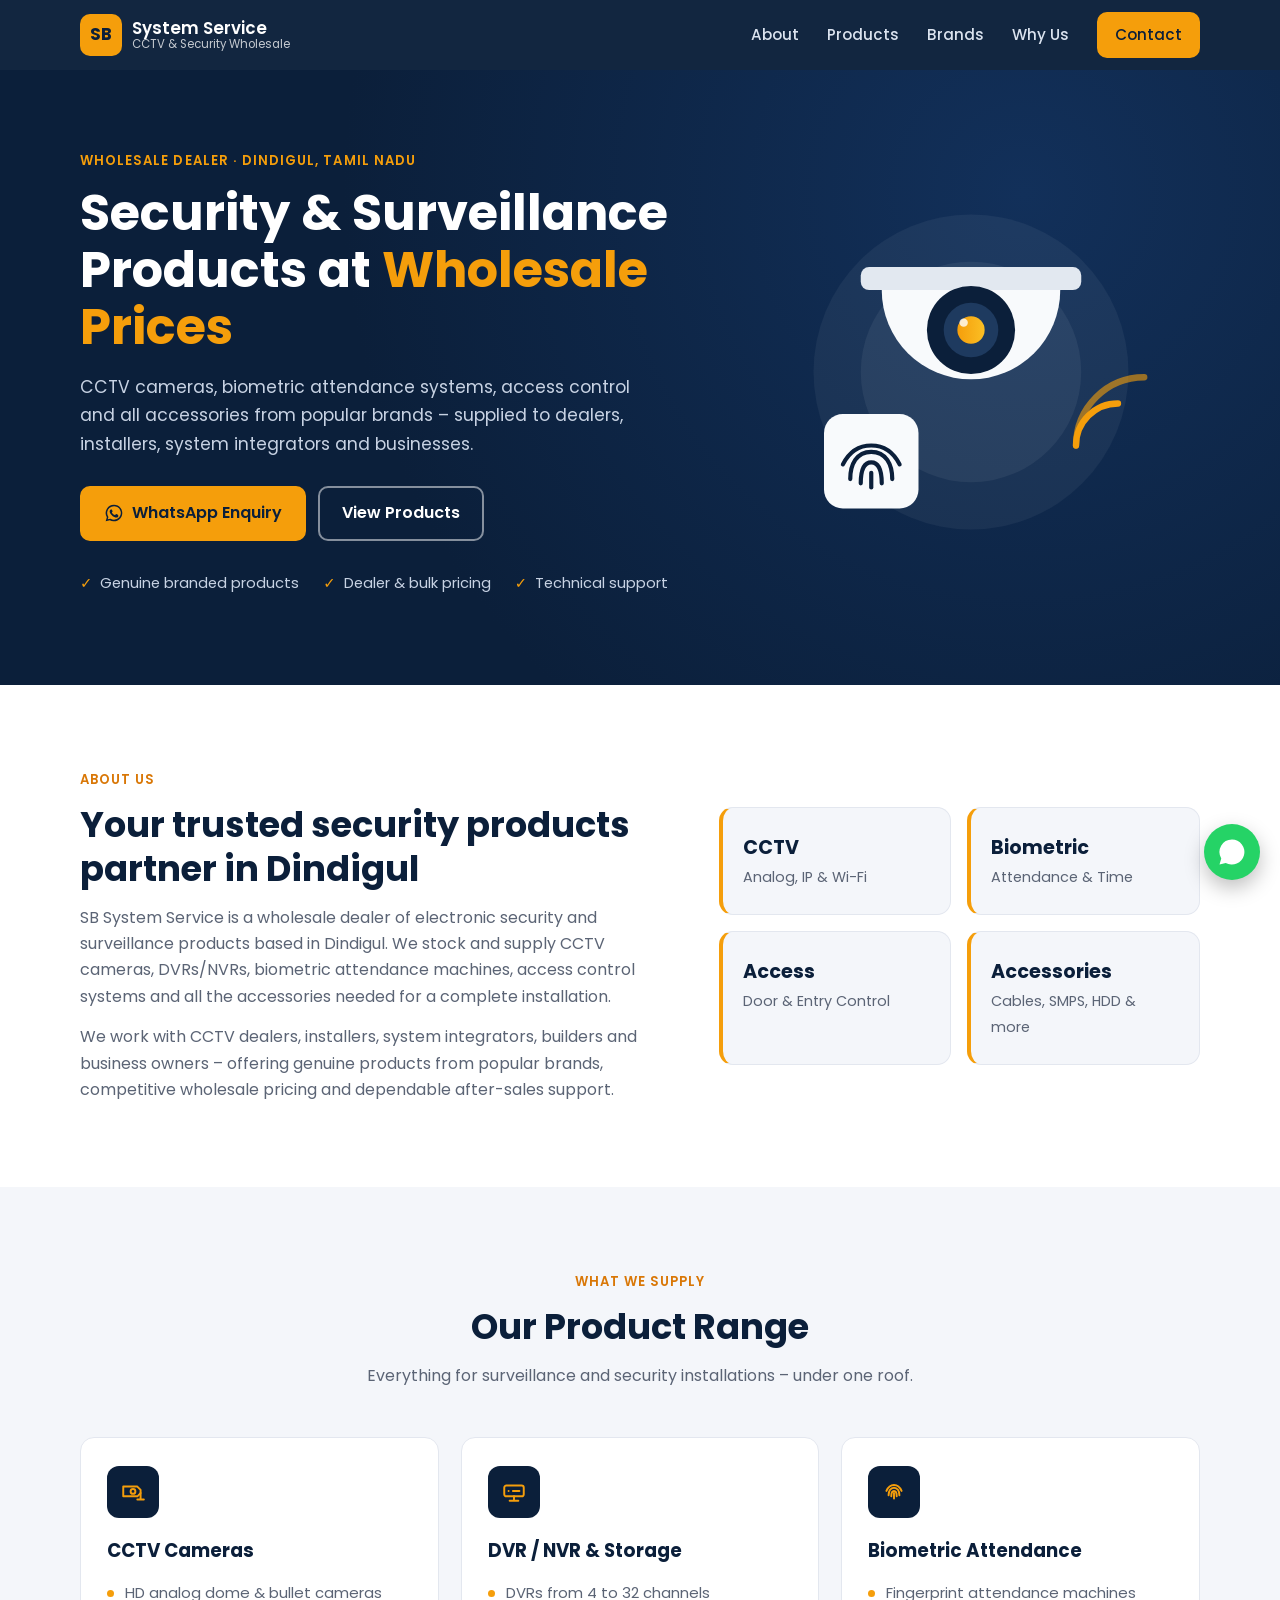
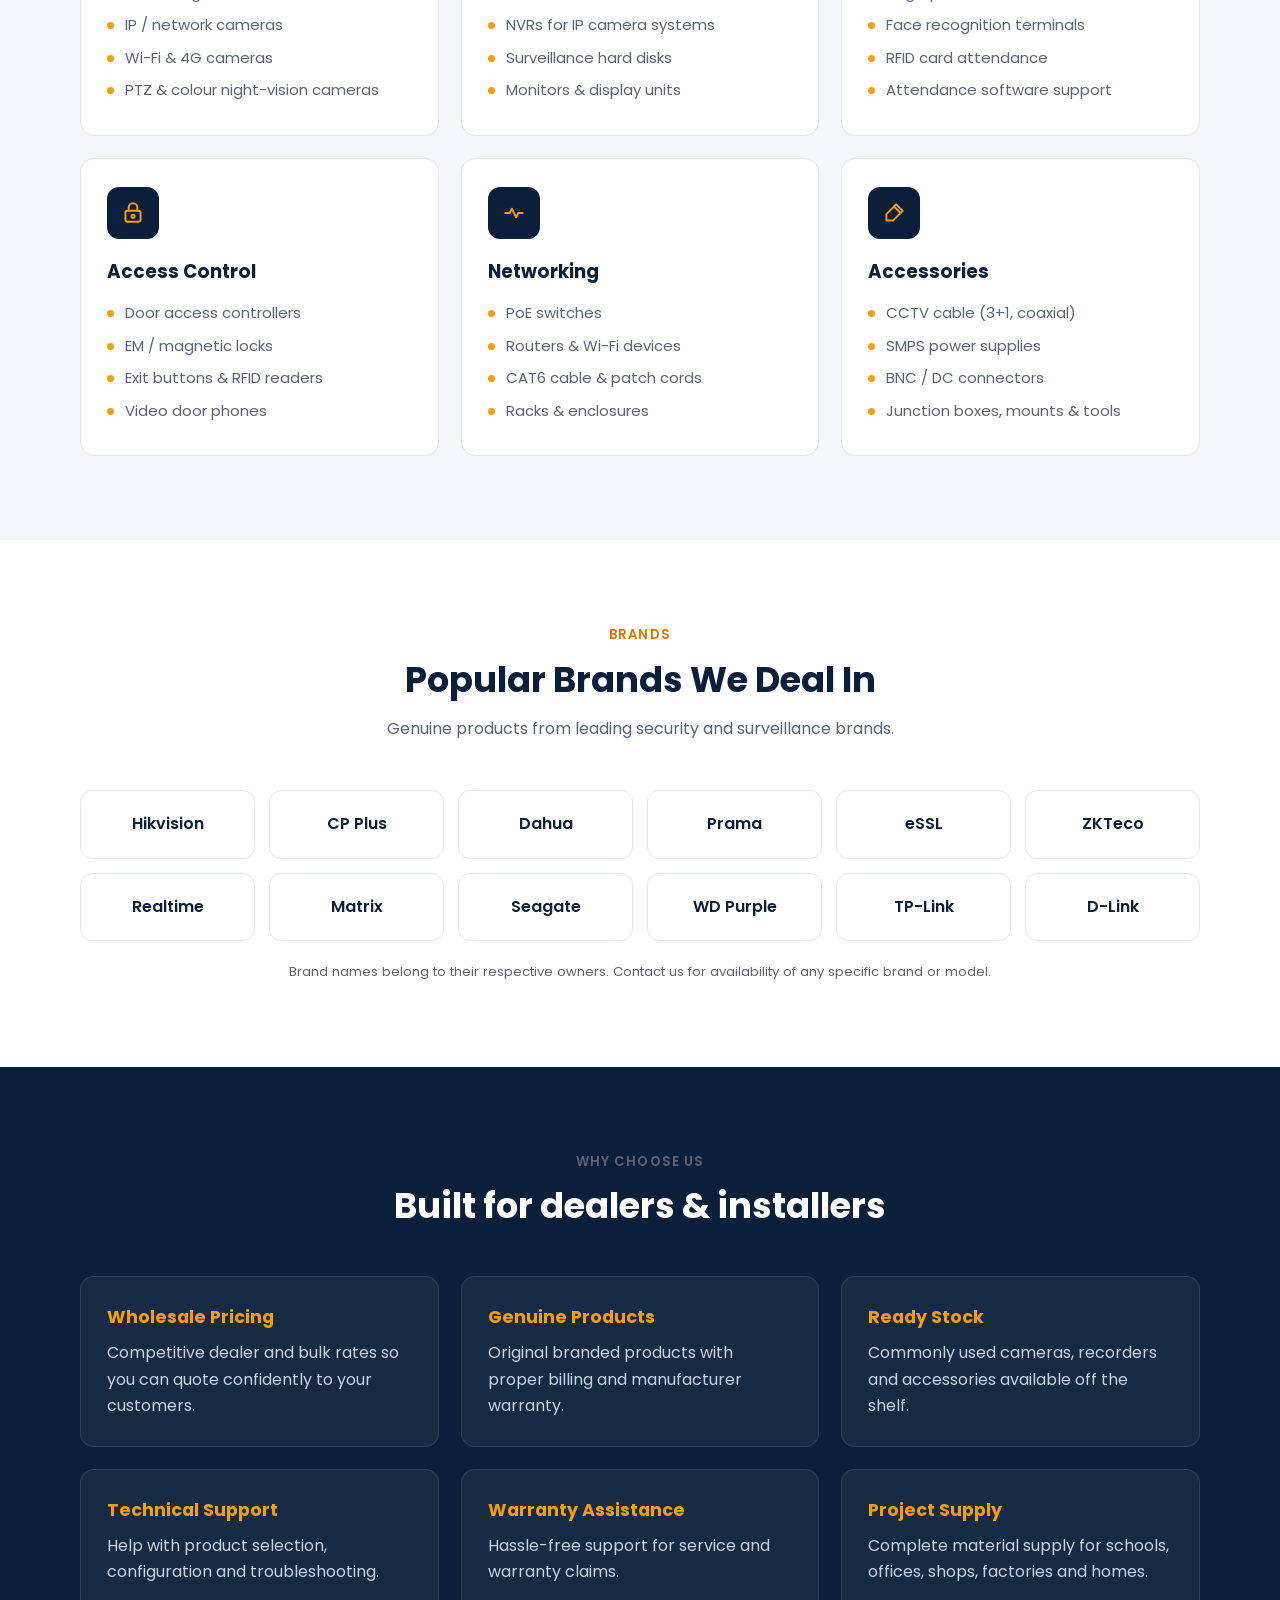
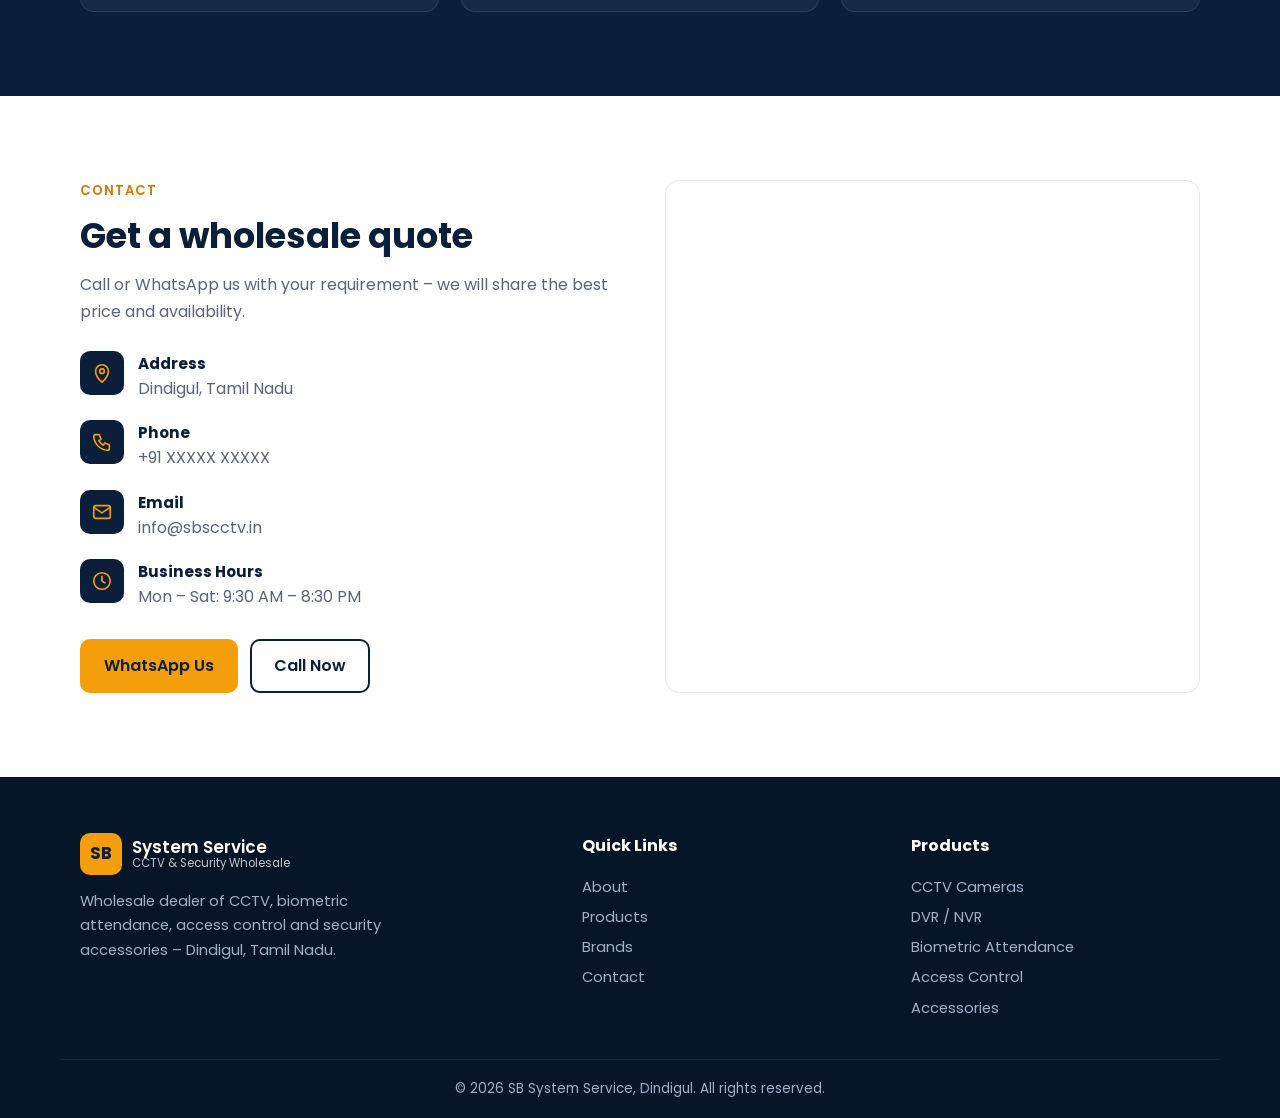
==== index.html @ 149aef4f "source repo import" ====
<!DOCTYPE html>
<html lang="en">
<head>
  <meta charset="UTF-8">
  <meta name="viewport" content="width=device-width, initial-scale=1.0">
  <title>SB System Service | CCTV, Biometric &amp; Access Control Wholesale Dealer in Dindigul</title>
  <meta name="description" content="SB System Service, Dindigul – wholesale dealer of popular brand CCTV cameras, biometric attendance systems, access control and security accessories for dealers, installers and businesses across Tamil Nadu.">
  <meta name="keywords" content="CCTV wholesale Dindigul, CCTV dealer Dindigul, biometric attendance Dindigul, access control Dindigul, CCTV accessories wholesale Tamil Nadu, SB System Service">
  <link rel="canonical" href="https://sbscctv.in/">
  <link rel="icon" href="assets/favicon.svg" type="image/svg+xml">
  <meta name="theme-color" content="#0b1f3a">

  <meta property="og:type" content="website">
  <meta property="og:title" content="SB System Service – CCTV &amp; Security Wholesale, Dindigul">
  <meta property="og:description" content="Wholesale CCTV, biometric attendance, access control and accessories from popular brands.">
  <meta property="og:url" content="https://sbscctv.in/">

  <link rel="preconnect" href="https://fonts.googleapis.com">
  <link rel="preconnect" href="https://fonts.gstatic.com" crossorigin>
  <link href="https://fonts.googleapis.com/css2?family=Poppins:wght@400;500;600;700&display=swap" rel="stylesheet">
  <link rel="stylesheet" href="assets/style.css">

  <script type="application/ld+json">
  {
    "@context": "https://schema.org",
    "@type": "Store",
    "name": "SB System Service",
    "url": "https://sbscctv.in/",
    "description": "Wholesale dealer of CCTV cameras, biometric attendance systems, access control and security accessories.",
    "address": {
      "@type": "PostalAddress",
      "addressLocality": "Dindigul",
      "addressRegion": "Tamil Nadu",
      "addressCountry": "IN"
    }
  }
  </script>
</head>
<body>

  <!-- ===== Header ===== -->
  <header class="header" id="top">
    <div class="container nav">
      <a href="#top" class="logo" aria-label="SB System Service home">
        <span class="logo-mark">SB</span>
        <span class="logo-text">System Service<small>CCTV &amp; Security Wholesale</small></span>
      </a>
      <button class="nav-toggle" aria-label="Open menu" aria-expanded="false">
        <span></span><span></span><span></span>
      </button>
      <nav class="nav-links">
        <a href="#about">About</a>
        <a href="#products">Products</a>
        <a href="#brands">Brands</a>
        <a href="#why">Why Us</a>
        <a href="#contact" class="btn btn-sm">Contact</a>
      </nav>
    </div>
  </header>

  <!-- ===== Hero ===== -->
  <section class="hero">
    <div class="container hero-grid">
      <div>
        <p class="eyebrow">Wholesale Dealer · Dindigul, Tamil Nadu</p>
        <h1>Security &amp; Surveillance Products at <span>Wholesale Prices</span></h1>
        <p class="lead">CCTV cameras, biometric attendance systems, access control and all accessories from popular brands – supplied to dealers, installers, system integrators and businesses.</p>
        <div class="hero-actions">
          <a href="#" class="btn js-whatsapp" target="_blank" rel="noopener">
            <svg viewBox="0 0 24 24" aria-hidden="true"><path d="M12 2a10 10 0 0 0-8.6 15.1L2 22l5-1.3A10 10 0 1 0 12 2zm0 18.2c-1.5 0-3-.4-4.2-1.2l-.3-.2-3 .8.8-2.9-.2-.3A8.2 8.2 0 1 1 12 20.2zm4.5-6.1c-.2-.1-1.5-.7-1.7-.8-.2-.1-.4-.1-.6.1l-.8 1c-.1.2-.3.2-.5.1a6.7 6.7 0 0 1-3.3-2.9c-.3-.4.3-.4.7-1.3.1-.2 0-.3 0-.4l-.8-1.8c-.2-.5-.4-.4-.6-.4h-.5a1 1 0 0 0-.7.3 3 3 0 0 0-.9 2.2c0 1.3.9 2.5 1.1 2.7.1.2 1.8 2.8 4.4 3.9 1.6.7 2.3.8 3.1.6.5-.1 1.5-.6 1.7-1.2.2-.6.2-1.1.2-1.2-.1-.1-.3-.2-.5-.3z"/></svg>
            WhatsApp Enquiry
          </a>
          <a href="#products" class="btn btn-outline">View Products</a>
        </div>
        <ul class="hero-points">
          <li>Genuine branded products</li>
          <li>Dealer &amp; bulk pricing</li>
          <li>Technical support</li>
        </ul>
      </div>
      <div class="hero-art" aria-hidden="true">
        <svg viewBox="0 0 400 320">
          <defs>
            <linearGradient id="g1" x1="0" x2="1"><stop offset="0" stop-color="#f59e0b"/><stop offset="1" stop-color="#fbbf24"/></linearGradient>
          </defs>
          <circle cx="200" cy="160" r="150" fill="rgba(255,255,255,0.05)"/>
          <circle cx="200" cy="160" r="105" fill="rgba(255,255,255,0.06)"/>
          <!-- dome camera -->
          <rect x="95" y="60" width="210" height="22" rx="8" fill="#e2e8f0"/>
          <path d="M115 82h170a85 85 0 0 1-170 0z" fill="#f8fafc"/>
          <circle cx="200" cy="120" r="42" fill="#0b1f3a"/>
          <circle cx="200" cy="120" r="26" fill="#1e3a5f"/>
          <circle cx="200" cy="120" r="13" fill="url(#g1)"/>
          <circle cx="193" cy="113" r="4" fill="#fff" opacity=".8"/>
          <!-- signal arcs -->
          <path d="M300 230a40 40 0 0 1 40-40" stroke="#f59e0b" stroke-width="6" fill="none" stroke-linecap="round"/>
          <path d="M300 230a65 65 0 0 1 65-65" stroke="#f59e0b" stroke-width="6" fill="none" stroke-linecap="round" opacity=".6"/>
          <!-- fingerprint badge -->
          <rect x="60" y="200" width="90" height="90" rx="18" fill="#f8fafc"/>
          <g stroke="#0b1f3a" stroke-width="4" fill="none" stroke-linecap="round">
            <path d="M85 262c0-14 6-26 20-26s20 12 20 26"/>
            <path d="M95 266c0-12 3-20 10-20s10 8 10 20"/>
            <path d="M105 256v14"/>
            <path d="M78 248c6-12 15-18 27-18s21 6 27 18"/>
          </g>
        </svg>
      </div>
    </div>
  </section>

  <!-- ===== About ===== -->
  <section class="section" id="about">
    <div class="container about-grid">
      <div>
        <p class="eyebrow dark">About Us</p>
        <h2>Your trusted security products partner in Dindigul</h2>
        <p>SB System Service is a wholesale dealer of electronic security and surveillance products based in Dindigul. We stock and supply CCTV cameras, DVRs/NVRs, biometric attendance machines, access control systems and all the accessories needed for a complete installation.</p>
        <p>We work with CCTV dealers, installers, system integrators, builders and business owners – offering genuine products from popular brands, competitive wholesale pricing and dependable after-sales support.</p>
      </div>
      <div class="stats">
        <div class="stat"><strong>CCTV</strong><span>Analog, IP &amp; Wi-Fi</span></div>
        <div class="stat"><strong>Biometric</strong><span>Attendance &amp; Time</span></div>
        <div class="stat"><strong>Access</strong><span>Door &amp; Entry Control</span></div>
        <div class="stat"><strong>Accessories</strong><span>Cables, SMPS, HDD &amp; more</span></div>
      </div>
    </div>
  </section>

  <!-- ===== Products ===== -->
  <section class="section alt" id="products">
    <div class="container">
      <div class="section-head">
        <p class="eyebrow dark">What We Supply</p>
        <h2>Our Product Range</h2>
        <p>Everything for surveillance and security installations – under one roof.</p>
      </div>
      <div class="cards">
        <article class="card">
          <div class="icon"><svg viewBox="0 0 24 24"><path d="M3 7h13l3 3v3l-3 3H3z"/><circle cx="12" cy="11.5" r="2.2"/><path d="M19 13v6M16 19h6"/></svg></div>
          <h3>CCTV Cameras</h3>
          <ul>
            <li>HD analog dome &amp; bullet cameras</li>
            <li>IP / network cameras</li>
            <li>Wi-Fi &amp; 4G cameras</li>
            <li>PTZ &amp; colour night-vision cameras</li>
          </ul>
        </article>
        <article class="card">
          <div class="icon"><svg viewBox="0 0 24 24"><rect x="3" y="6" width="18" height="10" rx="2"/><path d="M7 11h.01M11 11h6M8 20h8M12 16v4"/></svg></div>
          <h3>DVR / NVR &amp; Storage</h3>
          <ul>
            <li>DVRs from 4 to 32 channels</li>
            <li>NVRs for IP camera systems</li>
            <li>Surveillance hard disks</li>
            <li>Monitors &amp; display units</li>
          </ul>
        </article>
        <article class="card">
          <div class="icon"><svg viewBox="0 0 24 24"><path d="M7 15c0-4 2-7 5-7s5 3 5 7"/><path d="M9.5 16c0-3 1-5 2.5-5s2.5 2 2.5 5"/><path d="M12 13v5"/><path d="M5 11c1.5-3.5 4-5.5 7-5.5s5.5 2 7 5.5"/></svg></div>
          <h3>Biometric Attendance</h3>
          <ul>
            <li>Fingerprint attendance machines</li>
            <li>Face recognition terminals</li>
            <li>RFID card attendance</li>
            <li>Attendance software support</li>
          </ul>
        </article>
        <article class="card">
          <div class="icon"><svg viewBox="0 0 24 24"><rect x="5" y="10" width="14" height="10" rx="2"/><path d="M8 10V7a4 4 0 0 1 8 0v3"/><circle cx="12" cy="15" r="1.5"/></svg></div>
          <h3>Access Control</h3>
          <ul>
            <li>Door access controllers</li>
            <li>EM / magnetic locks</li>
            <li>Exit buttons &amp; RFID readers</li>
            <li>Video door phones</li>
          </ul>
        </article>
        <article class="card">
          <div class="icon"><svg viewBox="0 0 24 24"><path d="M4 12h4l2-4 4 8 2-4h4"/></svg></div>
          <h3>Networking</h3>
          <ul>
            <li>PoE switches</li>
            <li>Routers &amp; Wi-Fi devices</li>
            <li>CAT6 cable &amp; patch cords</li>
            <li>Racks &amp; enclosures</li>
          </ul>
        </article>
        <article class="card">
          <div class="icon"><svg viewBox="0 0 24 24"><path d="M14 4l6 6-9 9H5v-6z"/><path d="M12 6l6 6"/></svg></div>
          <h3>Accessories</h3>
          <ul>
            <li>CCTV cable (3+1, coaxial)</li>
            <li>SMPS power supplies</li>
            <li>BNC / DC connectors</li>
            <li>Junction boxes, mounts &amp; tools</li>
          </ul>
        </article>
      </div>
    </div>
  </section>

  <!-- ===== Brands ===== -->
  <section class="section" id="brands">
    <div class="container">
      <div class="section-head">
        <p class="eyebrow dark">Brands</p>
        <h2>Popular Brands We Deal In</h2>
        <p>Genuine products from leading security and surveillance brands.</p>
      </div>
      <!-- TODO: confirm the exact brand list with SB System Service -->
      <ul class="brands">
        <li>Hikvision</li>
        <li>CP Plus</li>
        <li>Dahua</li>
        <li>Prama</li>
        <li>eSSL</li>
        <li>ZKTeco</li>
        <li>Realtime</li>
        <li>Matrix</li>
        <li>Seagate</li>
        <li>WD Purple</li>
        <li>TP-Link</li>
        <li>D-Link</li>
      </ul>
      <p class="note">Brand names belong to their respective owners. Contact us for availability of any specific brand or model.</p>
    </div>
  </section>

  <!-- ===== Why Us ===== -->
  <section class="section dark" id="why">
    <div class="container">
      <div class="section-head">
        <p class="eyebrow">Why Choose Us</p>
        <h2>Built for dealers &amp; installers</h2>
      </div>
      <div class="features">
        <div class="feature"><h3>Wholesale Pricing</h3><p>Competitive dealer and bulk rates so you can quote confidently to your customers.</p></div>
        <div class="feature"><h3>Genuine Products</h3><p>Original branded products with proper billing and manufacturer warranty.</p></div>
        <div class="feature"><h3>Ready Stock</h3><p>Commonly used cameras, recorders and accessories available off the shelf.</p></div>
        <div class="feature"><h3>Technical Support</h3><p>Help with product selection, configuration and troubleshooting.</p></div>
        <div class="feature"><h3>Warranty Assistance</h3><p>Hassle-free support for service and warranty claims.</p></div>
        <div class="feature"><h3>Project Supply</h3><p>Complete material supply for schools, offices, shops, factories and homes.</p></div>
      </div>
    </div>
  </section>

  <!-- ===== Contact ===== -->
  <section class="section" id="contact">
    <div class="container contact-grid">
      <div>
        <p class="eyebrow dark">Contact</p>
        <h2>Get a wholesale quote</h2>
        <p>Call or WhatsApp us with your requirement – we will share the best price and availability.</p>
        <ul class="contact-list">
          <li>
            <span class="ci"><svg viewBox="0 0 24 24"><path d="M12 22s7-6.2 7-12a7 7 0 0 0-14 0c0 5.8 7 12 7 12z"/><circle cx="12" cy="10" r="2.5"/></svg></span>
            <div><strong>Address</strong><span class="js-address">Dindigul, Tamil Nadu</span></div>
          </li>
          <li>
            <span class="ci"><svg viewBox="0 0 24 24"><path d="M5 4h4l2 5-2.5 1.5a11 11 0 0 0 5 5L15 13l5 2v4a2 2 0 0 1-2 2A16 16 0 0 1 3 6a2 2 0 0 1 2-2"/></svg></span>
            <div><strong>Phone</strong><a href="#" class="js-phone">+91 XXXXX XXXXX</a></div>
          </li>
          <li>
            <span class="ci"><svg viewBox="0 0 24 24"><rect x="3" y="5" width="18" height="14" rx="2"/><path d="M3 7l9 6 9-6"/></svg></span>
            <div><strong>Email</strong><a href="#" class="js-email">info@sbscctv.in</a></div>
          </li>
          <li>
            <span class="ci"><svg viewBox="0 0 24 24"><circle cx="12" cy="12" r="9"/><path d="M12 7v5l3 2"/></svg></span>
            <div><strong>Business Hours</strong><span>Mon – Sat: 9:30 AM – 8:30 PM</span></div>
          </li>
        </ul>
        <div class="hero-actions">
          <a href="#" class="btn js-whatsapp" target="_blank" rel="noopener">WhatsApp Us</a>
          <a href="#" class="btn btn-outline-dark js-phone-btn">Call Now</a>
        </div>
      </div>
      <div class="map">
        <iframe title="SB System Service location" loading="lazy" referrerpolicy="no-referrer-when-downgrade"
          src="https://www.google.com/maps?q=Dindigul,Tamil+Nadu&output=embed"></iframe>
      </div>
    </div>
  </section>

  <!-- ===== Footer ===== -->
  <footer class="footer">
    <div class="container footer-grid">
      <div>
        <a href="#top" class="logo">
          <span class="logo-mark">SB</span>
          <span class="logo-text">System Service<small>CCTV &amp; Security Wholesale</small></span>
        </a>
        <p>Wholesale dealer of CCTV, biometric attendance, access control and security accessories – Dindigul, Tamil Nadu.</p>
      </div>
      <div>
        <h4>Quick Links</h4>
        <a href="#about">About</a>
        <a href="#products">Products</a>
        <a href="#brands">Brands</a>
        <a href="#contact">Contact</a>
      </div>
      <div>
        <h4>Products</h4>
        <span>CCTV Cameras</span>
        <span>DVR / NVR</span>
        <span>Biometric Attendance</span>
        <span>Access Control</span>
        <span>Accessories</span>
      </div>
    </div>
    <div class="container copyright">© <span id="year"></span> SB System Service, Dindigul. All rights reserved.</div>
  </footer>

  <a href="#" class="wa-float js-whatsapp" target="_blank" rel="noopener" aria-label="Chat on WhatsApp">
    <svg viewBox="0 0 24 24" aria-hidden="true"><path d="M12 2a10 10 0 0 0-8.6 15.1L2 22l5-1.3A10 10 0 1 0 12 2zm4.5 12.1c-.2-.1-1.5-.7-1.7-.8-.2-.1-.4-.1-.6.1l-.8 1c-.1.2-.3.2-.5.1a6.7 6.7 0 0 1-3.3-2.9c-.3-.4.3-.4.7-1.3.1-.2 0-.3 0-.4l-.8-1.8c-.2-.5-.4-.4-.6-.4h-.5a1 1 0 0 0-.7.3 3 3 0 0 0-.9 2.2c0 1.3.9 2.5 1.1 2.7.1.2 1.8 2.8 4.4 3.9 1.6.7 2.3.8 3.1.6.5-.1 1.5-.6 1.7-1.2.2-.6.2-1.1.2-1.2-.1-.1-.3-.2-.5-.3z"/></svg>
  </a>

  <script src="assets/main.js"></script>
</body>
</html>
---- assets/style.css ----
:root {
  --navy: #0b1f3a;
  --navy-2: #12305a;
  --accent: #f59e0b;
  --accent-dark: #d97706;
  --text: #1f2937;
  --muted: #5b6475;
  --bg-alt: #f4f6fa;
  --border: #e3e7ef;
  --radius: 14px;
}

* { box-sizing: border-box; margin: 0; padding: 0; }
html { scroll-behavior: smooth; }
body {
  font-family: "Poppins", system-ui, -apple-system, "Segoe UI", sans-serif;
  color: var(--text);
  background: #fff;
  line-height: 1.65;
}
a { color: inherit; text-decoration: none; }
img, svg { display: block; }

.container { width: 100%; max-width: 1160px; margin: 0 auto; padding: 0 20px; }

/* Buttons */
.btn {
  display: inline-flex; align-items: center; gap: 8px;
  background: var(--accent); color: var(--navy);
  font-weight: 600; padding: 12px 22px; border-radius: 10px;
  border: 2px solid var(--accent); transition: .2s;
}
.btn svg { width: 20px; height: 20px; fill: currentColor; }
.btn:hover { background: var(--accent-dark); border-color: var(--accent-dark); }
.btn-sm { padding: 8px 16px; }
.btn-outline { background: transparent; color: #fff; border-color: rgba(255,255,255,.5); }
.btn-outline:hover { background: rgba(255,255,255,.1); border-color: #fff; }
.btn-outline-dark { background: transparent; color: var(--navy); border-color: var(--navy); }
.btn-outline-dark:hover { background: var(--navy); color: #fff; border-color: var(--navy); }

/* Header */
.header {
  position: sticky; top: 0; z-index: 50;
  background: rgba(11,31,58,.97); backdrop-filter: blur(6px);
}
.nav { display: flex; align-items: center; justify-content: space-between; height: 70px; }
.logo { display: flex; align-items: center; gap: 10px; color: #fff; }
.logo-mark {
  background: var(--accent); color: var(--navy); font-weight: 700;
  width: 42px; height: 42px; border-radius: 10px;
  display: grid; place-items: center; font-size: 1.05rem;
}
.logo-text { font-weight: 600; line-height: 1.15; font-size: 1.05rem; }
.logo-text small { display: block; font-weight: 400; font-size: .72rem; opacity: .75; }
.nav-links { display: flex; align-items: center; gap: 28px; }
.nav-links a { color: #dbe3ef; font-weight: 500; font-size: .95rem; }
.nav-links a:hover { color: #fff; }
.nav-links a.btn { color: var(--navy); }
.nav-toggle { display: none; background: none; border: 0; cursor: pointer; padding: 8px; }
.nav-toggle span { display: block; width: 24px; height: 2px; background: #fff; margin: 5px 0; }

/* Hero */
.hero {
  background: radial-gradient(circle at 80% 20%, var(--navy-2), var(--navy) 60%);
  color: #fff; padding: 80px 0 90px;
}
.hero-grid { display: grid; grid-template-columns: 1.15fr .85fr; gap: 40px; align-items: center; }
.eyebrow {
  color: var(--accent); font-weight: 600; font-size: .82rem;
  letter-spacing: .08em; text-transform: uppercase; margin-bottom: 12px;
}
.eyebrow.dark { color: var(--accent-dark); }
.hero h1 { font-size: clamp(2rem, 4.2vw, 3.1rem); line-height: 1.15; margin-bottom: 18px; }
.hero h1 span { color: var(--accent); }
.lead { color: #c7d2e3; font-size: 1.08rem; max-width: 560px; margin-bottom: 28px; }
.hero-actions { display: flex; flex-wrap: wrap; gap: 12px; }
.hero-points { list-style: none; display: flex; flex-wrap: wrap; gap: 10px 24px; margin-top: 30px; color: #c7d2e3; font-size: .92rem; }
.hero-points li::before { content: "✓"; color: var(--accent); font-weight: 700; margin-right: 8px; }
.hero-art svg { width: 100%; max-width: 420px; margin: 0 auto; }

/* Sections */
.section { padding: 84px 0; }
.section.alt { background: var(--bg-alt); }
.section.dark { background: var(--navy); color: #fff; }
.section h2 { font-size: clamp(1.6rem, 3vw, 2.2rem); line-height: 1.25; margin-bottom: 14px; color: var(--navy); }
.section.dark h2 { color: #fff; }
.section p { color: var(--muted); }
.section-head { text-align: center; max-width: 640px; margin: 0 auto 48px; }

/* About */
.about-grid { display: grid; grid-template-columns: 1.1fr .9fr; gap: 50px; align-items: center; }
.about-grid p + p { margin-top: 14px; }
.stats { display: grid; grid-template-columns: 1fr 1fr; gap: 16px; }
.stat {
  background: var(--bg-alt); border: 1px solid var(--border); border-radius: var(--radius);
  padding: 24px 20px; border-left: 4px solid var(--accent);
}
.stat strong { display: block; font-size: 1.2rem; color: var(--navy); }
.stat span { color: var(--muted); font-size: .9rem; }

/* Product cards */
.cards { display: grid; grid-template-columns: repeat(3, 1fr); gap: 22px; }
.card {
  background: #fff; border: 1px solid var(--border); border-radius: var(--radius);
  padding: 28px 26px; transition: .25s;
}
.card:hover { transform: translateY(-4px); box-shadow: 0 14px 30px rgba(11,31,58,.09); }
.icon {
  width: 52px; height: 52px; border-radius: 12px; background: var(--navy);
  display: grid; place-items: center; margin-bottom: 18px;
}
.icon svg, .ci svg {
  width: 26px; height: 26px; fill: none; stroke: var(--accent);
  stroke-width: 1.8; stroke-linecap: round; stroke-linejoin: round;
}
.card h3 { color: var(--navy); font-size: 1.15rem; margin-bottom: 10px; }
.card ul { list-style: none; color: var(--muted); font-size: .93rem; }
.card li { padding: 4px 0 4px 18px; position: relative; }
.card li::before { content: ""; position: absolute; left: 0; top: 13px; width: 7px; height: 7px; border-radius: 50%; background: var(--accent); }

/* Brands */
.brands { list-style: none; display: grid; grid-template-columns: repeat(6, 1fr); gap: 14px; }
.brands li {
  border: 1px solid var(--border); border-radius: 12px; background: #fff;
  text-align: center; padding: 20px 10px; font-weight: 600; color: var(--navy);
  transition: .2s;
}
.brands li:hover { border-color: var(--accent); box-shadow: 0 6px 16px rgba(245,158,11,.15); }
.note { text-align: center; font-size: .82rem; margin-top: 20px; }

/* Features */
.features { display: grid; grid-template-columns: repeat(3, 1fr); gap: 22px; }
.feature {
  background: rgba(255,255,255,.05); border: 1px solid rgba(255,255,255,.1);
  border-radius: var(--radius); padding: 26px;
}
.feature h3 { color: var(--accent); font-size: 1.1rem; margin-bottom: 8px; }
.section.dark .feature p { color: #c7d2e3; }

/* Contact */
.contact-grid { display: grid; grid-template-columns: 1fr 1fr; gap: 50px; align-items: stretch; }
.contact-list { list-style: none; margin: 26px 0 28px; display: grid; gap: 18px; }
.contact-list li { display: flex; gap: 14px; align-items: flex-start; }
.ci { width: 44px; height: 44px; flex: none; border-radius: 10px; background: var(--navy); display: grid; place-items: center; }
.ci svg { width: 22px; height: 22px; }
.contact-list strong { display: block; color: var(--navy); font-size: .95rem; }
.contact-list span, .contact-list a { color: var(--muted); }
.contact-list a:hover { color: var(--accent-dark); }
.map { border-radius: var(--radius); overflow: hidden; border: 1px solid var(--border); min-height: 360px; }
.map iframe { width: 100%; height: 100%; min-height: 360px; border: 0; }

/* Footer */
.footer { background: #071528; color: #9fb0c8; padding: 56px 0 0; font-size: .92rem; }
.footer-grid { display: grid; grid-template-columns: 1.6fr 1fr 1fr; gap: 40px; padding-bottom: 36px; }
.footer p { margin-top: 14px; max-width: 360px; }
.footer h4 { color: #fff; margin-bottom: 12px; font-size: 1rem; }
.footer-grid > div:not(:first-child) a, .footer-grid > div:not(:first-child) span { display: block; padding: 3px 0; }
.footer a:hover { color: var(--accent); }
.copyright { border-top: 1px solid rgba(255,255,255,.08); padding: 18px 20px; font-size: .84rem; text-align: center; }

/* Floating WhatsApp */
.wa-float {
  position: fixed; right: 20px; bottom: 20px; z-index: 60;
  width: 56px; height: 56px; border-radius: 50%; background: #25d366;
  display: grid; place-items: center; box-shadow: 0 8px 20px rgba(0,0,0,.25);
}
.wa-float svg { width: 30px; height: 30px; fill: #fff; }

/* Responsive */
@media (max-width: 960px) {
  .cards, .features { grid-template-columns: repeat(2, 1fr); }
  .brands { grid-template-columns: repeat(4, 1fr); }
  .hero-grid, .about-grid, .contact-grid { grid-template-columns: 1fr; }
  .hero-art { display: none; }
}
@media (max-width: 760px) {
  .nav-toggle { display: block; }
  .nav-links {
    display: none; position: absolute; top: 70px; left: 0; right: 0;
    flex-direction: column; align-items: stretch; gap: 0;
    background: var(--navy); padding: 10px 20px 20px;
  }
  .nav-links.open { display: flex; }
  .nav-links a { padding: 12px 0; border-bottom: 1px solid rgba(255,255,255,.08); }
  .nav-links a.btn { margin-top: 12px; justify-content: center; border-bottom: 0; }
  .section { padding: 64px 0; }
  .hero { padding: 56px 0 64px; }
  .footer-grid { grid-template-columns: 1fr 1fr; }
  .footer-grid > div:first-child { grid-column: 1 / -1; }
}
@media (max-width: 540px) {
  .cards, .features, .stats { grid-template-columns: 1fr; }
  .brands { grid-template-columns: repeat(2, 1fr); }
}
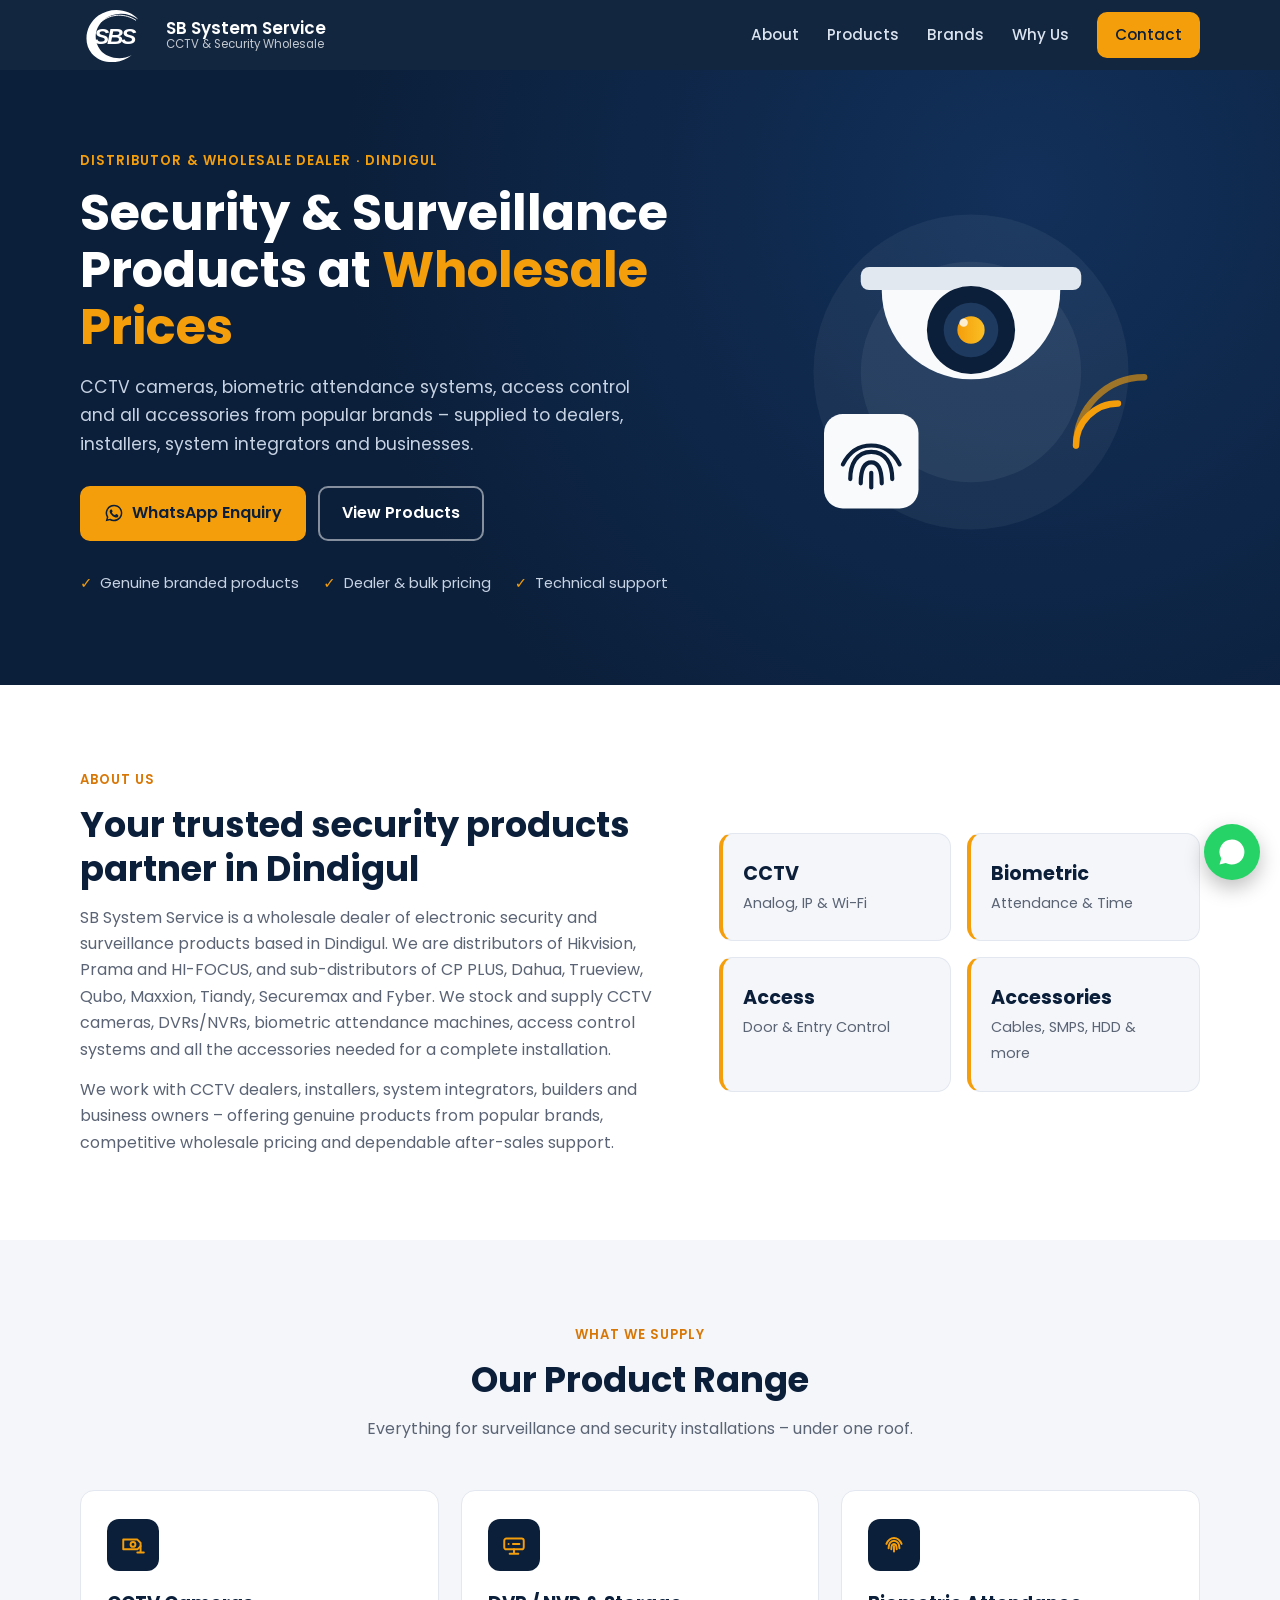
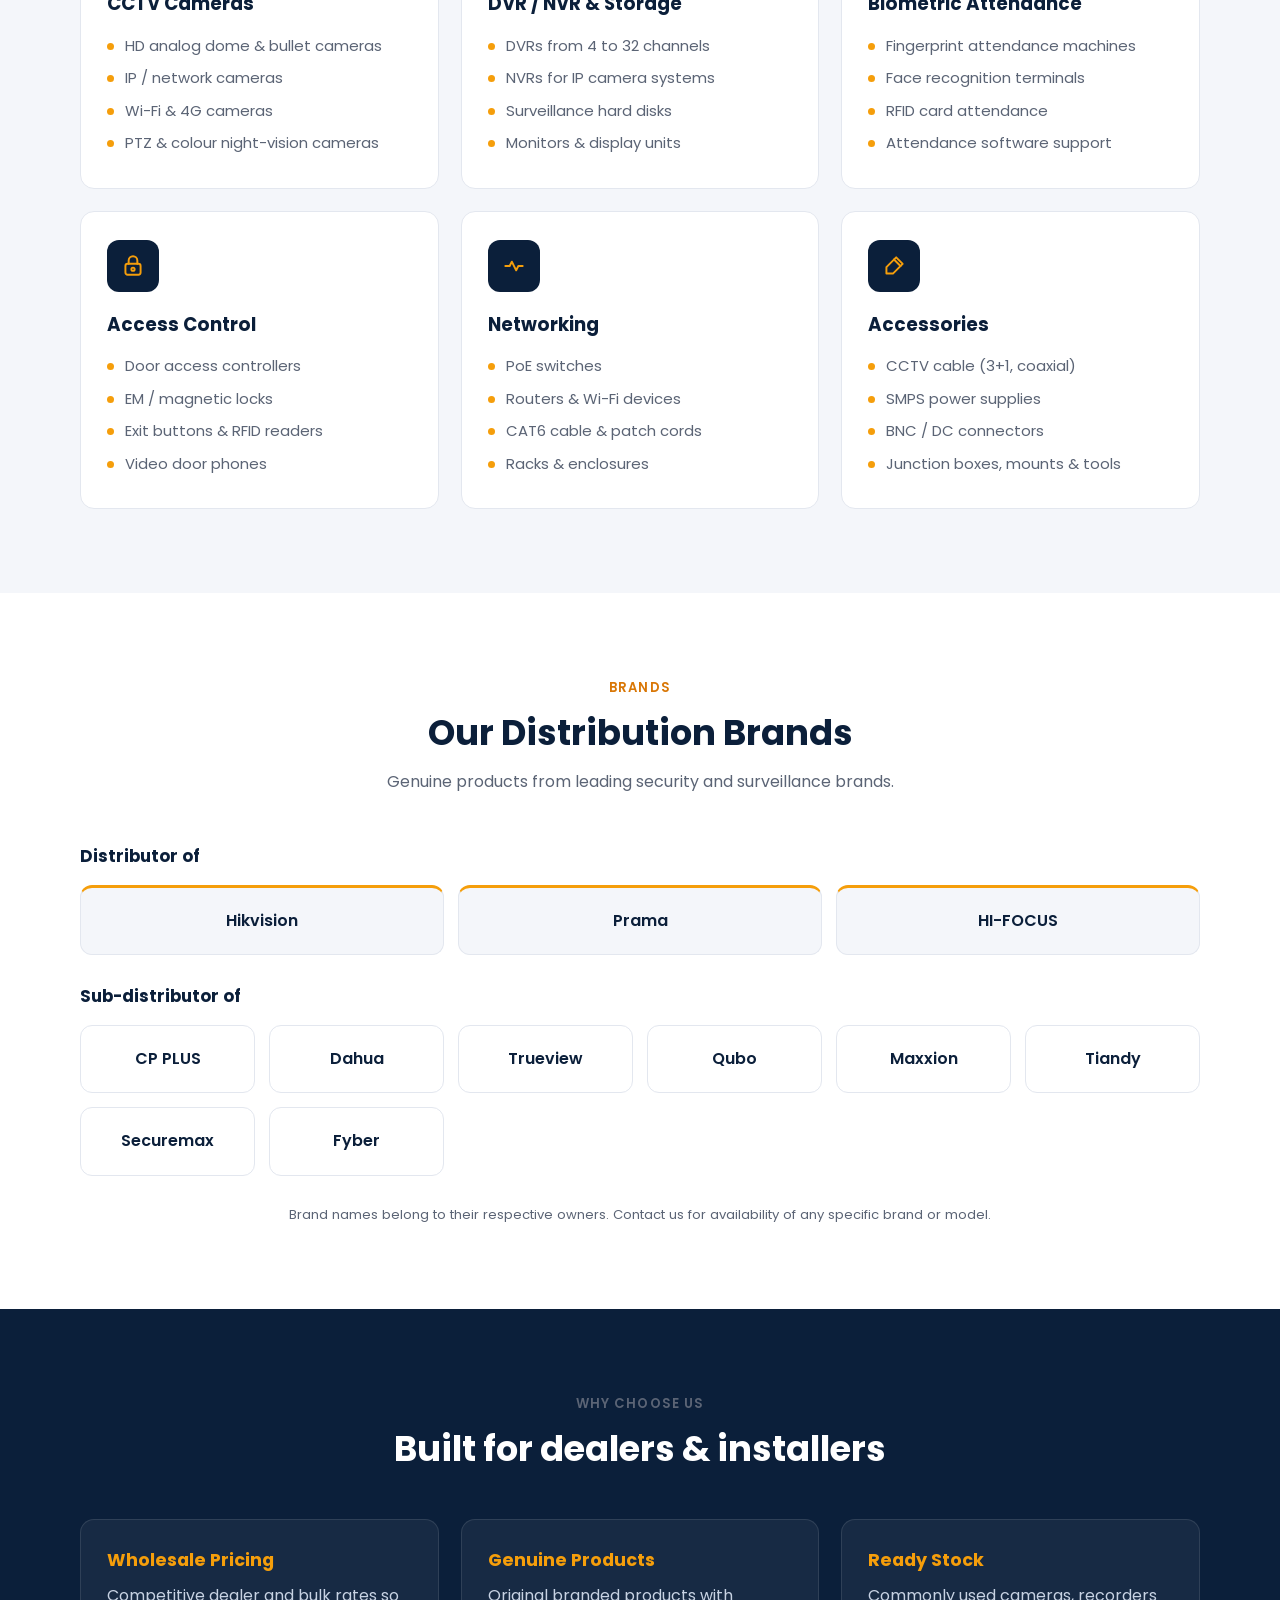
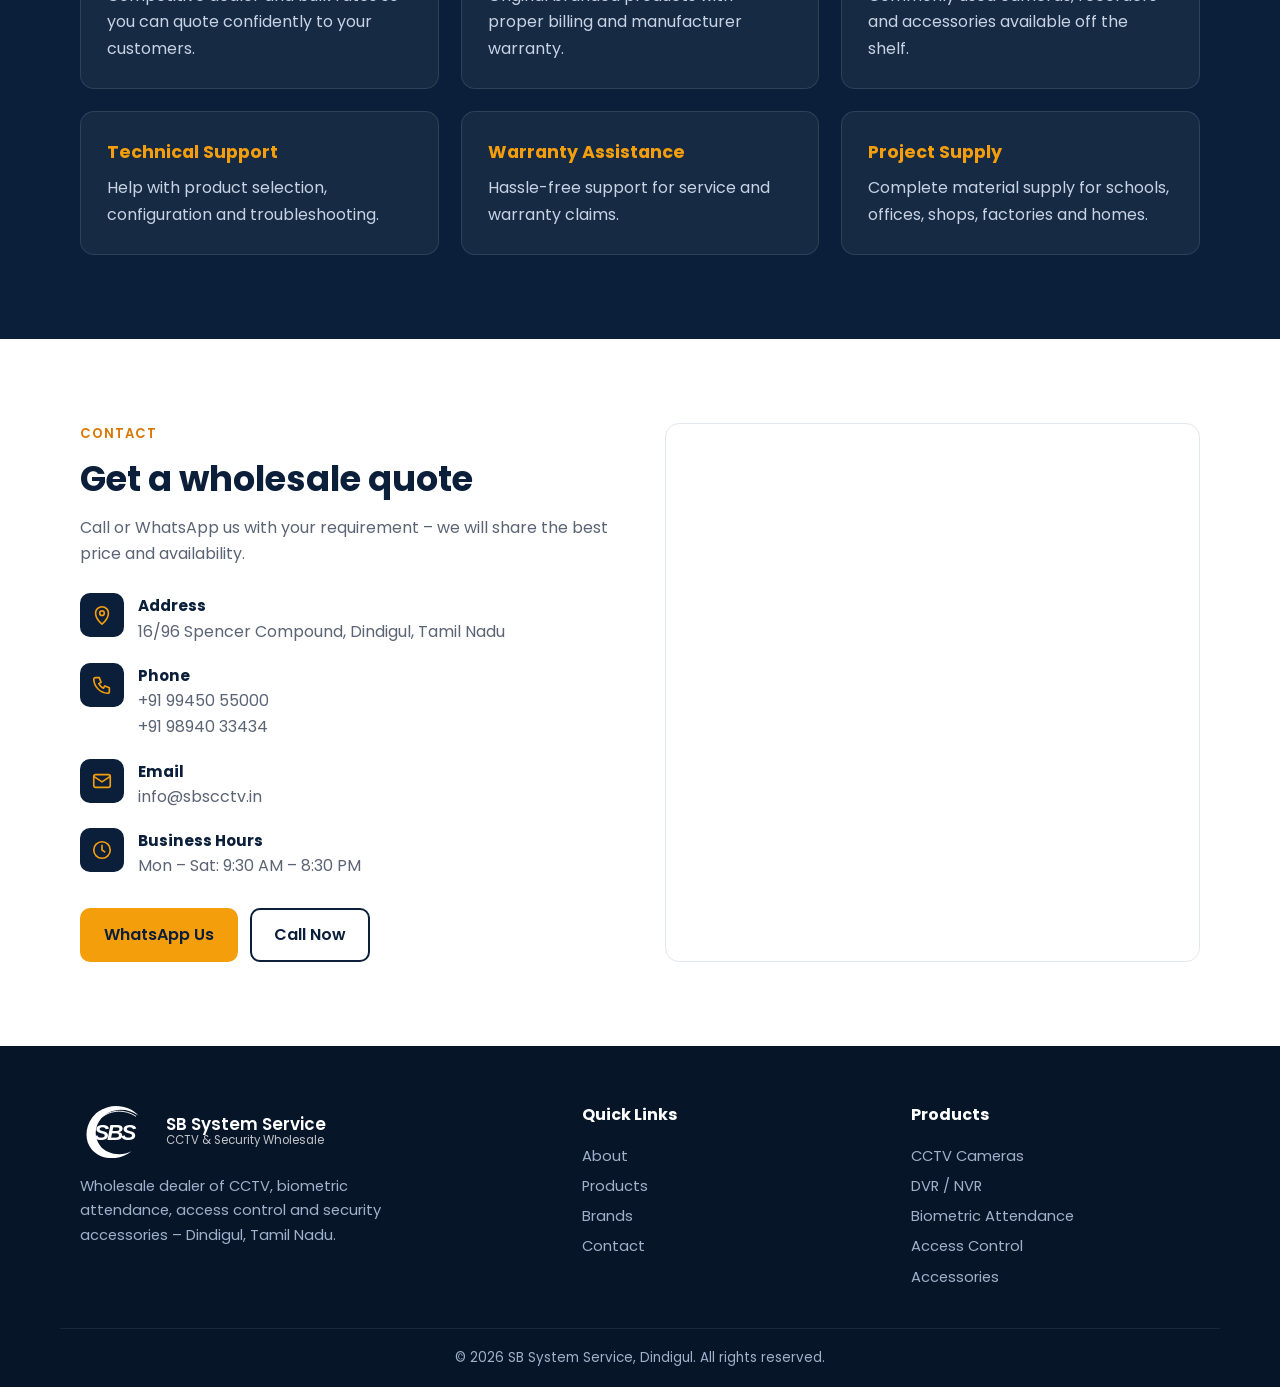
==== commit ed878192: "Update SB System contact details, distribution brands and SBS identity" ====
--- a/index.html
+++ b/index.html
@@ -26,9 +26,12 @@
     "@type": "Store",
     "name": "SB System Service",
     "url": "https://sbscctv.in/",
+    "logo": "https://sbscctv.in/assets/sbs-logo.svg",
+    "telephone": ["+919945055000", "+919894033434"],
     "description": "Wholesale dealer of CCTV cameras, biometric attendance systems, access control and security accessories.",
     "address": {
       "@type": "PostalAddress",
+      "streetAddress": "16/96 Spencer Compound",
       "addressLocality": "Dindigul",
       "addressRegion": "Tamil Nadu",
       "addressCountry": "IN"
@@ -42,8 +45,8 @@
   <header class="header" id="top">
     <div class="container nav">
       <a href="#top" class="logo" aria-label="SB System Service home">
-        <span class="logo-mark">SB</span>
-        <span class="logo-text">System Service<small>CCTV &amp; Security Wholesale</small></span>
+        <img class="brand-logo" src="assets/sbs-logo.svg" alt="SBS logo" width="76" height="58">
+        <span class="logo-text">SB System Service<small>CCTV &amp; Security Wholesale</small></span>
       </a>
       <button class="nav-toggle" aria-label="Open menu" aria-expanded="false">
         <span></span><span></span><span></span>
@@ -62,11 +65,11 @@
   <section class="hero">
     <div class="container hero-grid">
       <div>
-        <p class="eyebrow">Wholesale Dealer · Dindigul, Tamil Nadu</p>
+        <p class="eyebrow">Distributor &amp; Wholesale Dealer · Dindigul</p>
         <h1>Security &amp; Surveillance Products at <span>Wholesale Prices</span></h1>
         <p class="lead">CCTV cameras, biometric attendance systems, access control and all accessories from popular brands – supplied to dealers, installers, system integrators and businesses.</p>
         <div class="hero-actions">
-          <a href="#" class="btn js-whatsapp" target="_blank" rel="noopener">
+          <a href="https://wa.me/919945055000" class="btn js-whatsapp" target="_blank" rel="noopener">
             <svg viewBox="0 0 24 24" aria-hidden="true"><path d="M12 2a10 10 0 0 0-8.6 15.1L2 22l5-1.3A10 10 0 1 0 12 2zm0 18.2c-1.5 0-3-.4-4.2-1.2l-.3-.2-3 .8.8-2.9-.2-.3A8.2 8.2 0 1 1 12 20.2zm4.5-6.1c-.2-.1-1.5-.7-1.7-.8-.2-.1-.4-.1-.6.1l-.8 1c-.1.2-.3.2-.5.1a6.7 6.7 0 0 1-3.3-2.9c-.3-.4.3-.4.7-1.3.1-.2 0-.3 0-.4l-.8-1.8c-.2-.5-.4-.4-.6-.4h-.5a1 1 0 0 0-.7.3 3 3 0 0 0-.9 2.2c0 1.3.9 2.5 1.1 2.7.1.2 1.8 2.8 4.4 3.9 1.6.7 2.3.8 3.1.6.5-.1 1.5-.6 1.7-1.2.2-.6.2-1.1.2-1.2-.1-.1-.3-.2-.5-.3z"/></svg>
             WhatsApp Enquiry
           </a>
@@ -114,7 +117,7 @@
       <div>
         <p class="eyebrow dark">About Us</p>
         <h2>Your trusted security products partner in Dindigul</h2>
-        <p>SB System Service is a wholesale dealer of electronic security and surveillance products based in Dindigul. We stock and supply CCTV cameras, DVRs/NVRs, biometric attendance machines, access control systems and all the accessories needed for a complete installation.</p>
+        <p>SB System Service is a wholesale dealer of electronic security and surveillance products based in Dindigul. We are distributors of Hikvision, Prama and HI-FOCUS, and sub-distributors of CP PLUS, Dahua, Trueview, Qubo, Maxxion, Tiandy, Securemax and Fyber. We stock and supply CCTV cameras, DVRs/NVRs, biometric attendance machines, access control systems and all the accessories needed for a complete installation.</p>
         <p>We work with CCTV dealers, installers, system integrators, builders and business owners – offering genuine products from popular brands, competitive wholesale pricing and dependable after-sales support.</p>
       </div>
       <div class="stats">
@@ -204,24 +207,22 @@
     <div class="container">
       <div class="section-head">
         <p class="eyebrow dark">Brands</p>
-        <h2>Popular Brands We Deal In</h2>
+        <h2>Our Distribution Brands</h2>
         <p>Genuine products from leading security and surveillance brands.</p>
       </div>
-      <!-- TODO: confirm the exact brand list with SB System Service -->
-      <ul class="brands">
-        <li>Hikvision</li>
-        <li>CP Plus</li>
-        <li>Dahua</li>
-        <li>Prama</li>
-        <li>eSSL</li>
-        <li>ZKTeco</li>
-        <li>Realtime</li>
-        <li>Matrix</li>
-        <li>Seagate</li>
-        <li>WD Purple</li>
-        <li>TP-Link</li>
-        <li>D-Link</li>
-      </ul>
+      <div class="brand-group">
+        <h3>Distributor of</h3>
+        <ul class="brands distributor-brands">
+          <li>Hikvision</li><li>Prama</li><li>HI-FOCUS</li>
+        </ul>
+      </div>
+      <div class="brand-group">
+        <h3>Sub-distributor of</h3>
+        <ul class="brands">
+          <li>CP PLUS</li><li>Dahua</li><li>Trueview</li><li>Qubo</li>
+          <li>Maxxion</li><li>Tiandy</li><li>Securemax</li><li>Fyber</li>
+        </ul>
+      </div>
       <p class="note">Brand names belong to their respective owners. Contact us for availability of any specific brand or model.</p>
     </div>
   </section>
@@ -254,11 +255,11 @@
         <ul class="contact-list">
           <li>
             <span class="ci"><svg viewBox="0 0 24 24"><path d="M12 22s7-6.2 7-12a7 7 0 0 0-14 0c0 5.8 7 12 7 12z"/><circle cx="12" cy="10" r="2.5"/></svg></span>
-            <div><strong>Address</strong><span class="js-address">Dindigul, Tamil Nadu</span></div>
+            <div><strong>Address</strong><span class="js-address">16/96 Spencer Compound, Dindigul, Tamil Nadu</span></div>
           </li>
           <li>
             <span class="ci"><svg viewBox="0 0 24 24"><path d="M5 4h4l2 5-2.5 1.5a11 11 0 0 0 5 5L15 13l5 2v4a2 2 0 0 1-2 2A16 16 0 0 1 3 6a2 2 0 0 1 2-2"/></svg></span>
-            <div><strong>Phone</strong><a href="#" class="js-phone">+91 XXXXX XXXXX</a></div>
+            <div><strong>Phone</strong><a href="tel:+919945055000" class="js-phone">+91 99450 55000</a><br><a href="tel:+919894033434" class="js-phone-secondary">+91 98940 33434</a></div>
           </li>
           <li>
             <span class="ci"><svg viewBox="0 0 24 24"><rect x="3" y="5" width="18" height="14" rx="2"/><path d="M3 7l9 6 9-6"/></svg></span>
@@ -270,13 +271,13 @@
           </li>
         </ul>
         <div class="hero-actions">
-          <a href="#" class="btn js-whatsapp" target="_blank" rel="noopener">WhatsApp Us</a>
+          <a href="https://wa.me/919945055000" class="btn js-whatsapp" target="_blank" rel="noopener">WhatsApp Us</a>
           <a href="#" class="btn btn-outline-dark js-phone-btn">Call Now</a>
         </div>
       </div>
       <div class="map">
         <iframe title="SB System Service location" loading="lazy" referrerpolicy="no-referrer-when-downgrade"
-          src="https://www.google.com/maps?q=Dindigul,Tamil+Nadu&output=embed"></iframe>
+          src="https://www.google.com/maps?q=16%2F96%20Spencer%20Compound%2C%20Dindigul%2C%20Tamil%20Nadu&output=embed"></iframe>
       </div>
     </div>
   </section>
@@ -286,8 +287,8 @@
     <div class="container footer-grid">
       <div>
         <a href="#top" class="logo">
-          <span class="logo-mark">SB</span>
-          <span class="logo-text">System Service<small>CCTV &amp; Security Wholesale</small></span>
+          <img class="brand-logo" src="assets/sbs-logo.svg" alt="SBS logo" width="76" height="58">
+          <span class="logo-text">SB System Service<small>CCTV &amp; Security Wholesale</small></span>
         </a>
         <p>Wholesale dealer of CCTV, biometric attendance, access control and security accessories – Dindigul, Tamil Nadu.</p>
       </div>
@@ -310,7 +311,7 @@
     <div class="container copyright">© <span id="year"></span> SB System Service, Dindigul. All rights reserved.</div>
   </footer>
 
-  <a href="#" class="wa-float js-whatsapp" target="_blank" rel="noopener" aria-label="Chat on WhatsApp">
+  <a href="https://wa.me/919945055000" class="wa-float js-whatsapp" target="_blank" rel="noopener" aria-label="Chat on WhatsApp">
     <svg viewBox="0 0 24 24" aria-hidden="true"><path d="M12 2a10 10 0 0 0-8.6 15.1L2 22l5-1.3A10 10 0 1 0 12 2zm4.5 12.1c-.2-.1-1.5-.7-1.7-.8-.2-.1-.4-.1-.6.1l-.8 1c-.1.2-.3.2-.5.1a6.7 6.7 0 0 1-3.3-2.9c-.3-.4.3-.4.7-1.3.1-.2 0-.3 0-.4l-.8-1.8c-.2-.5-.4-.4-.6-.4h-.5a1 1 0 0 0-.7.3 3 3 0 0 0-.9 2.2c0 1.3.9 2.5 1.1 2.7.1.2 1.8 2.8 4.4 3.9 1.6.7 2.3.8 3.1.6.5-.1 1.5-.6 1.7-1.2.2-.6.2-1.1.2-1.2-.1-.1-.3-.2-.5-.3z"/></svg>
   </a>
 
--- a/assets/style.css
+++ b/assets/style.css
@@ -192,3 +192,16 @@
   .cards, .features, .stats { grid-template-columns: 1fr; }
   .brands { grid-template-columns: repeat(2, 1fr); }
 }
+
+/* SBS identity and verified distribution details */
+.brand-logo { width: 76px; height: 58px; object-fit: contain; flex: none; }
+.brand-group { margin-bottom: 28px; }
+.brand-group h3 { color: var(--navy); font-size: 1.05rem; margin-bottom: 14px; }
+.distributor-brands { grid-template-columns: repeat(3, 1fr); }
+.distributor-brands li { background: var(--bg-alt); border-top: 3px solid var(--accent); }
+@media (max-width: 540px) {
+  .brand-logo { width: 60px; height: 46px; }
+  .logo-text { font-size: .9rem; }
+  .logo-text small { font-size: .6rem; }
+  .distributor-brands { grid-template-columns: 1fr; }
+}
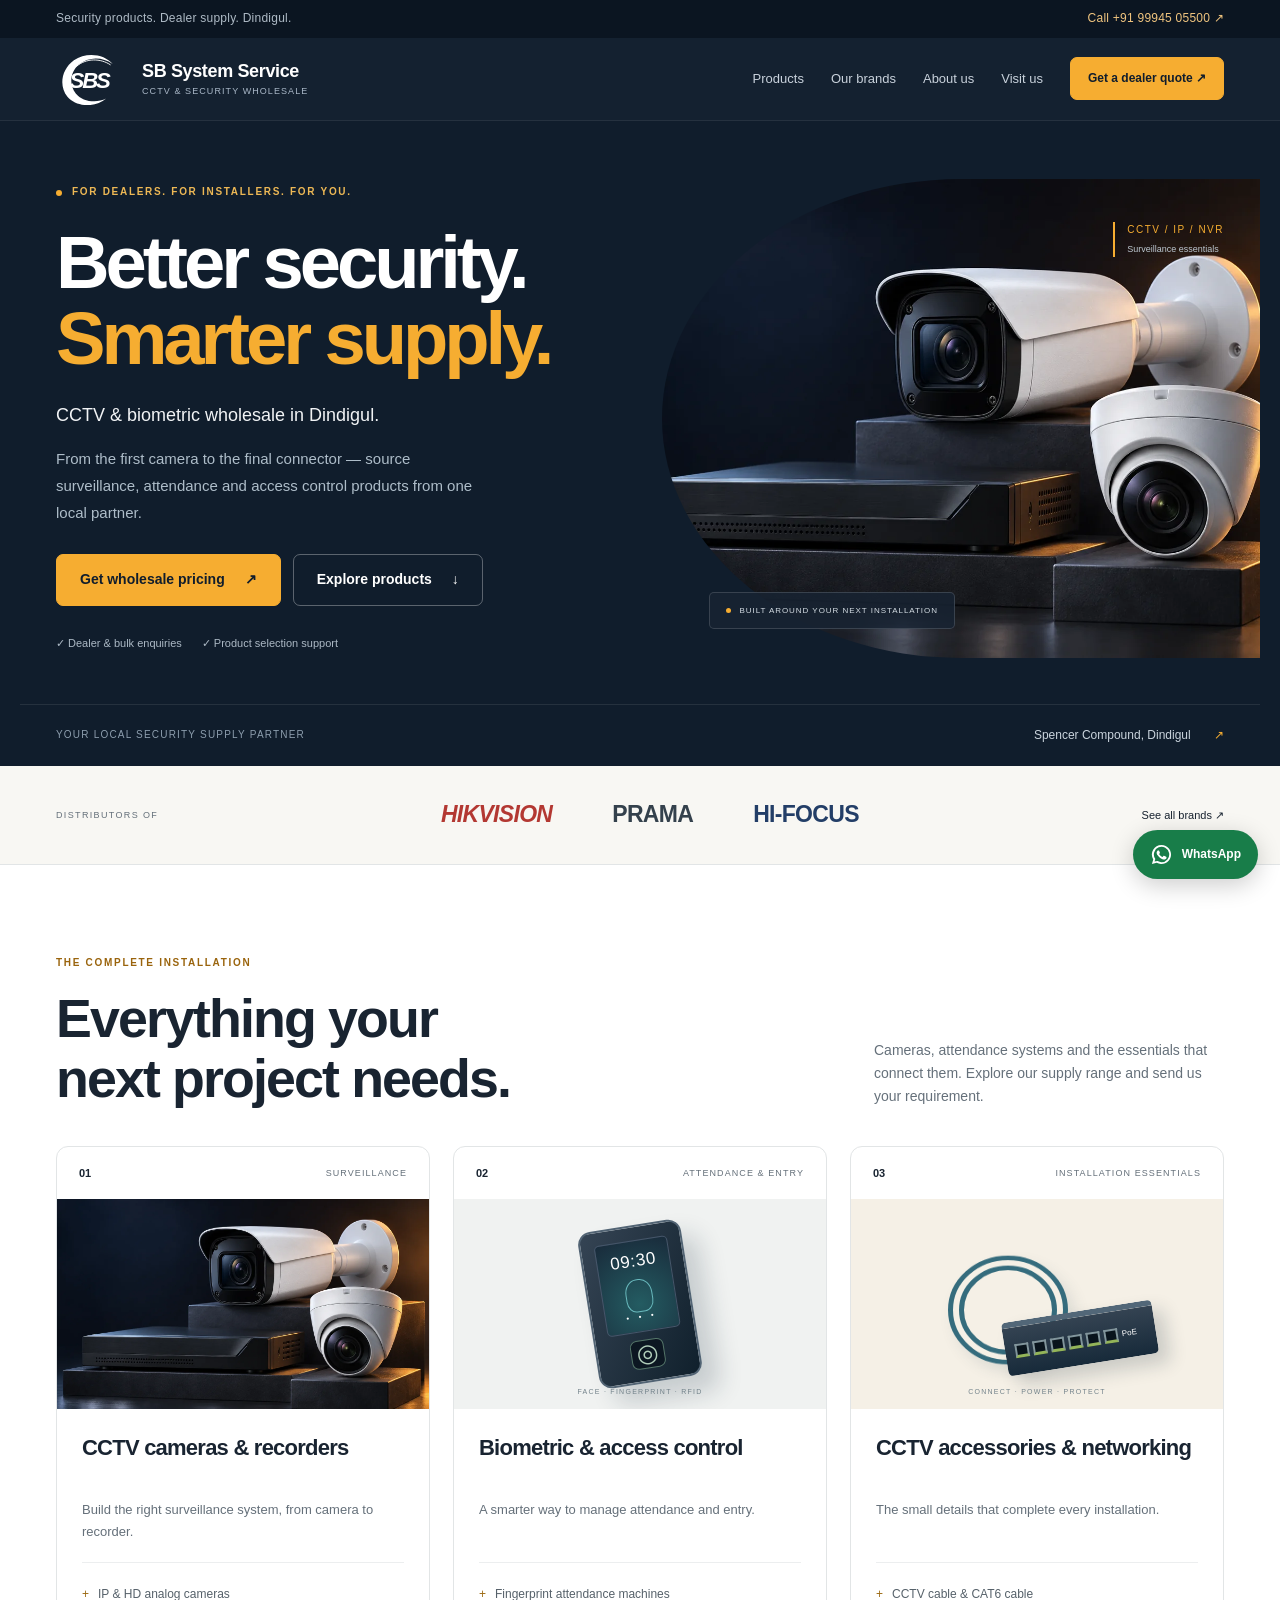
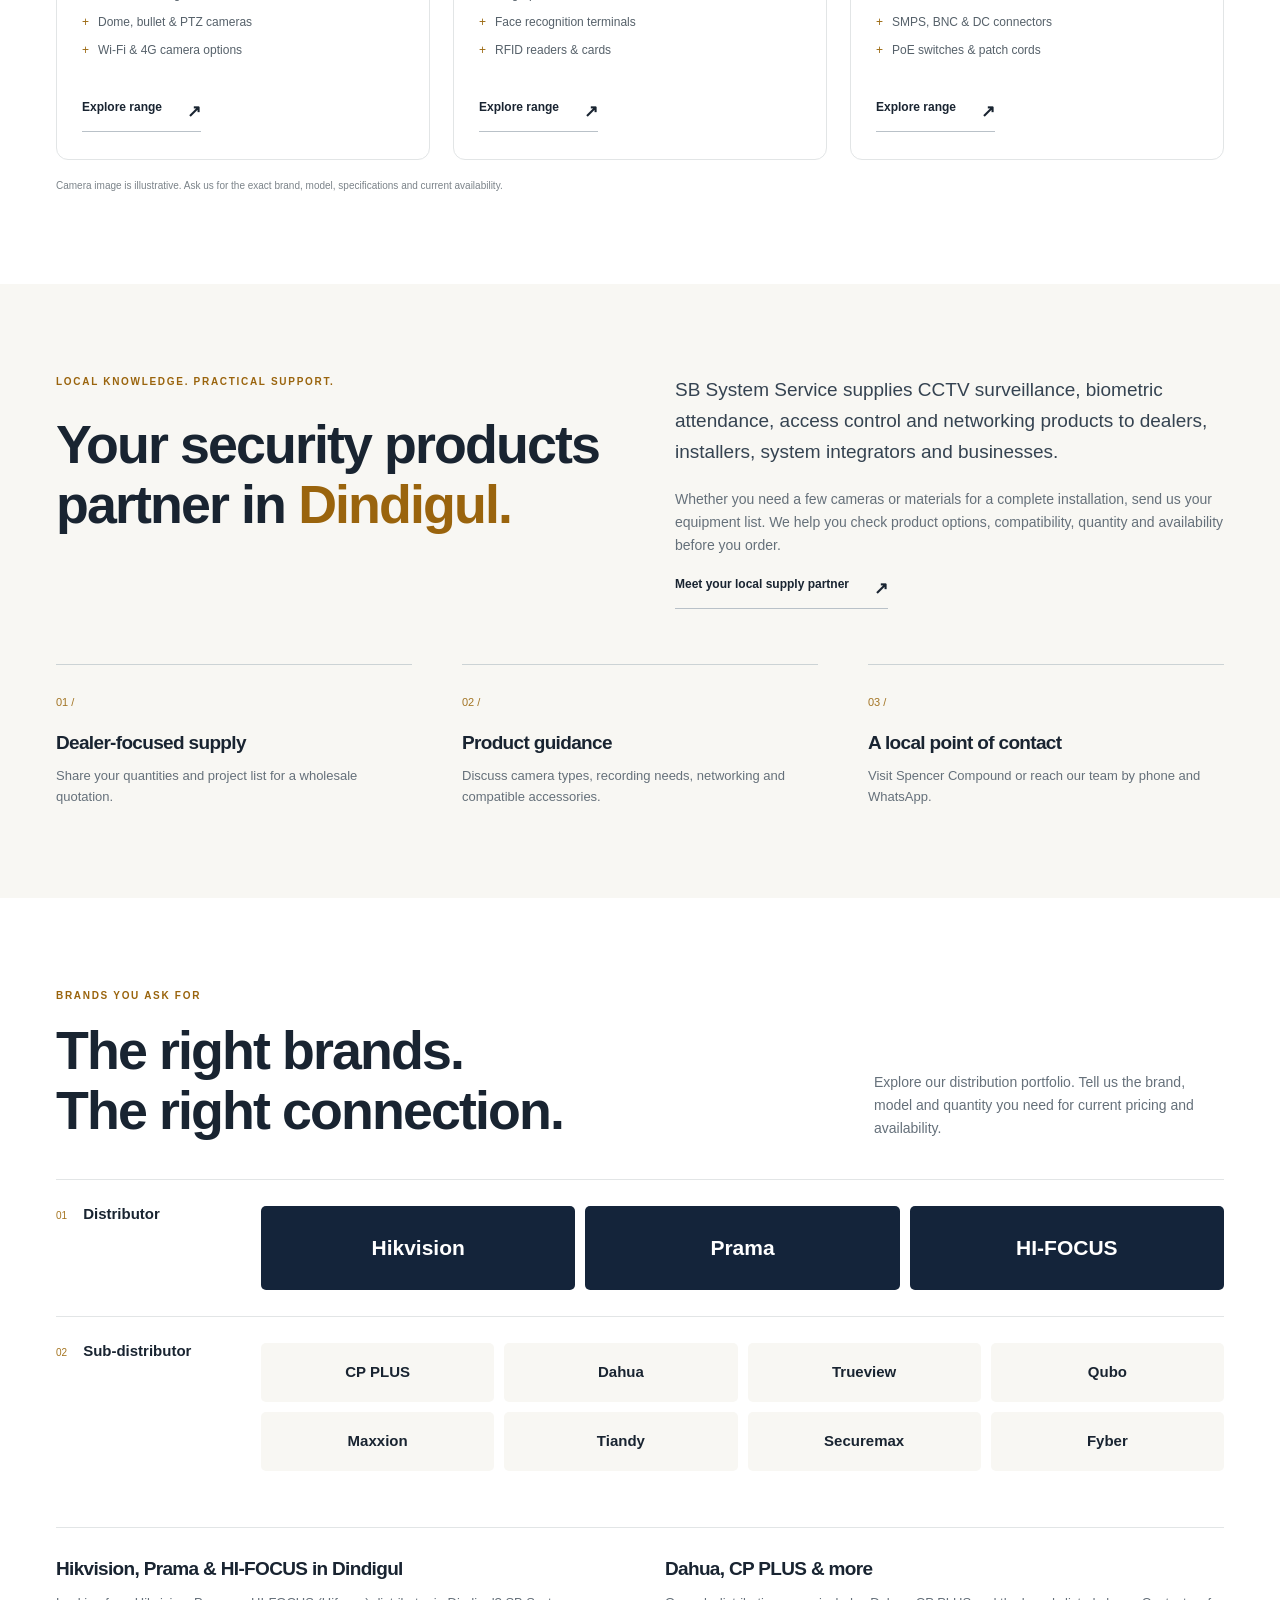
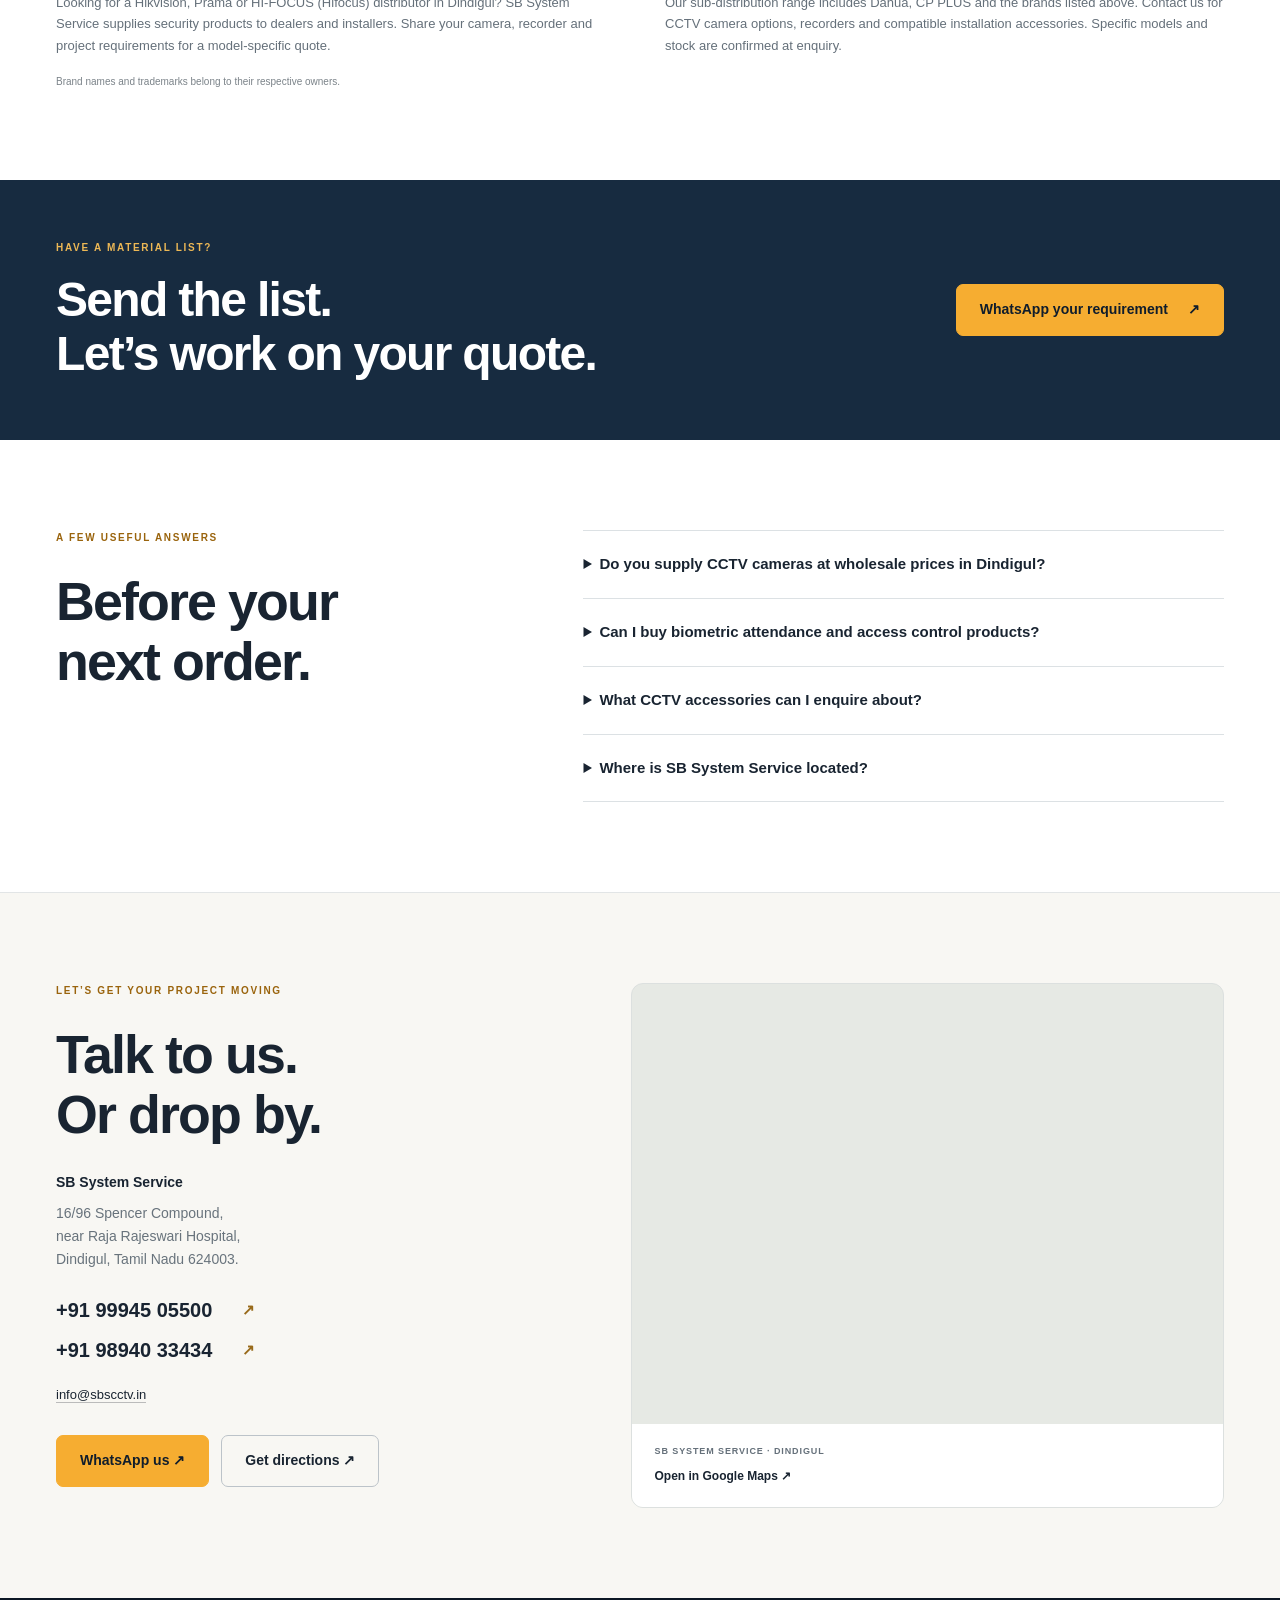
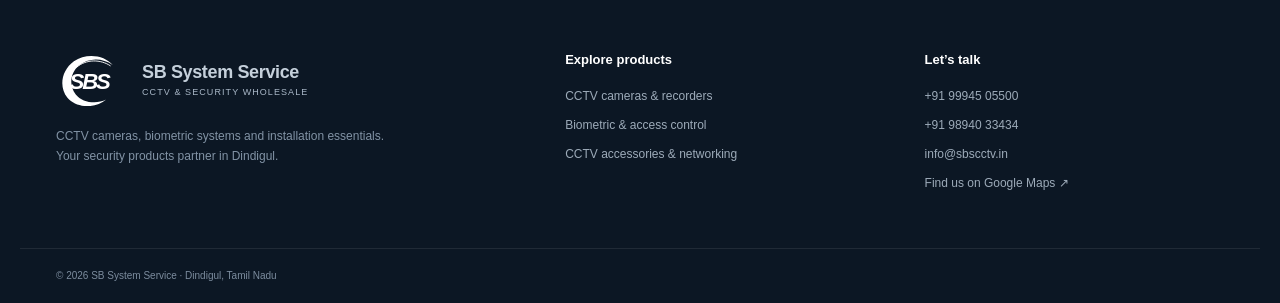
==== commit 51a3455d: "Modernize website with CCTV imagery, local SEO pages, correct phone and exact map" ====
--- a/index.html
+++ b/index.html
@@ -1,320 +1,9 @@
-<!DOCTYPE html>
-<html lang="en">
-<head>
-  <meta charset="UTF-8">
-  <meta name="viewport" content="width=device-width, initial-scale=1.0">
-  <title>SB System Service | CCTV, Biometric &amp; Access Control Wholesale Dealer in Dindigul</title>
-  <meta name="description" content="SB System Service, Dindigul – wholesale dealer of popular brand CCTV cameras, biometric attendance systems, access control and security accessories for dealers, installers and businesses across Tamil Nadu.">
-  <meta name="keywords" content="CCTV wholesale Dindigul, CCTV dealer Dindigul, biometric attendance Dindigul, access control Dindigul, CCTV accessories wholesale Tamil Nadu, SB System Service">
-  <link rel="canonical" href="https://sbscctv.in/">
-  <link rel="icon" href="assets/favicon.svg" type="image/svg+xml">
-  <meta name="theme-color" content="#0b1f3a">
-
-  <meta property="og:type" content="website">
-  <meta property="og:title" content="SB System Service – CCTV &amp; Security Wholesale, Dindigul">
-  <meta property="og:description" content="Wholesale CCTV, biometric attendance, access control and accessories from popular brands.">
-  <meta property="og:url" content="https://sbscctv.in/">
-
-  <link rel="preconnect" href="https://fonts.googleapis.com">
-  <link rel="preconnect" href="https://fonts.gstatic.com" crossorigin>
-  <link href="https://fonts.googleapis.com/css2?family=Poppins:wght@400;500;600;700&display=swap" rel="stylesheet">
-  <link rel="stylesheet" href="assets/style.css">
-
-  <script type="application/ld+json">
-  {
-    "@context": "https://schema.org",
-    "@type": "Store",
-    "name": "SB System Service",
-    "url": "https://sbscctv.in/",
-    "logo": "https://sbscctv.in/assets/sbs-logo.svg",
-    "telephone": ["+919945055000", "+919894033434"],
-    "description": "Wholesale dealer of CCTV cameras, biometric attendance systems, access control and security accessories.",
-    "address": {
-      "@type": "PostalAddress",
-      "streetAddress": "16/96 Spencer Compound",
-      "addressLocality": "Dindigul",
-      "addressRegion": "Tamil Nadu",
-      "addressCountry": "IN"
-    }
-  }
-  </script>
-</head>
-<body>
-
-  <!-- ===== Header ===== -->
-  <header class="header" id="top">
-    <div class="container nav">
-      <a href="#top" class="logo" aria-label="SB System Service home">
-        <img class="brand-logo" src="assets/sbs-logo.svg" alt="SBS logo" width="76" height="58">
-        <span class="logo-text">SB System Service<small>CCTV &amp; Security Wholesale</small></span>
-      </a>
-      <button class="nav-toggle" aria-label="Open menu" aria-expanded="false">
-        <span></span><span></span><span></span>
-      </button>
-      <nav class="nav-links">
-        <a href="#about">About</a>
-        <a href="#products">Products</a>
-        <a href="#brands">Brands</a>
-        <a href="#why">Why Us</a>
-        <a href="#contact" class="btn btn-sm">Contact</a>
-      </nav>
-    </div>
-  </header>
-
-  <!-- ===== Hero ===== -->
-  <section class="hero">
-    <div class="container hero-grid">
-      <div>
-        <p class="eyebrow">Distributor &amp; Wholesale Dealer · Dindigul</p>
-        <h1>Security &amp; Surveillance Products at <span>Wholesale Prices</span></h1>
-        <p class="lead">CCTV cameras, biometric attendance systems, access control and all accessories from popular brands – supplied to dealers, installers, system integrators and businesses.</p>
-        <div class="hero-actions">
-          <a href="https://wa.me/919945055000" class="btn js-whatsapp" target="_blank" rel="noopener">
-            <svg viewBox="0 0 24 24" aria-hidden="true"><path d="M12 2a10 10 0 0 0-8.6 15.1L2 22l5-1.3A10 10 0 1 0 12 2zm0 18.2c-1.5 0-3-.4-4.2-1.2l-.3-.2-3 .8.8-2.9-.2-.3A8.2 8.2 0 1 1 12 20.2zm4.5-6.1c-.2-.1-1.5-.7-1.7-.8-.2-.1-.4-.1-.6.1l-.8 1c-.1.2-.3.2-.5.1a6.7 6.7 0 0 1-3.3-2.9c-.3-.4.3-.4.7-1.3.1-.2 0-.3 0-.4l-.8-1.8c-.2-.5-.4-.4-.6-.4h-.5a1 1 0 0 0-.7.3 3 3 0 0 0-.9 2.2c0 1.3.9 2.5 1.1 2.7.1.2 1.8 2.8 4.4 3.9 1.6.7 2.3.8 3.1.6.5-.1 1.5-.6 1.7-1.2.2-.6.2-1.1.2-1.2-.1-.1-.3-.2-.5-.3z"/></svg>
-            WhatsApp Enquiry
-          </a>
-          <a href="#products" class="btn btn-outline">View Products</a>
-        </div>
-        <ul class="hero-points">
-          <li>Genuine branded products</li>
-          <li>Dealer &amp; bulk pricing</li>
-          <li>Technical support</li>
-        </ul>
-      </div>
-      <div class="hero-art" aria-hidden="true">
-        <svg viewBox="0 0 400 320">
-          <defs>
-            <linearGradient id="g1" x1="0" x2="1"><stop offset="0" stop-color="#f59e0b"/><stop offset="1" stop-color="#fbbf24"/></linearGradient>
-          </defs>
-          <circle cx="200" cy="160" r="150" fill="rgba(255,255,255,0.05)"/>
-          <circle cx="200" cy="160" r="105" fill="rgba(255,255,255,0.06)"/>
-          <!-- dome camera -->
-          <rect x="95" y="60" width="210" height="22" rx="8" fill="#e2e8f0"/>
-          <path d="M115 82h170a85 85 0 0 1-170 0z" fill="#f8fafc"/>
-          <circle cx="200" cy="120" r="42" fill="#0b1f3a"/>
-          <circle cx="200" cy="120" r="26" fill="#1e3a5f"/>
-          <circle cx="200" cy="120" r="13" fill="url(#g1)"/>
-          <circle cx="193" cy="113" r="4" fill="#fff" opacity=".8"/>
-          <!-- signal arcs -->
-          <path d="M300 230a40 40 0 0 1 40-40" stroke="#f59e0b" stroke-width="6" fill="none" stroke-linecap="round"/>
-          <path d="M300 230a65 65 0 0 1 65-65" stroke="#f59e0b" stroke-width="6" fill="none" stroke-linecap="round" opacity=".6"/>
-          <!-- fingerprint badge -->
-          <rect x="60" y="200" width="90" height="90" rx="18" fill="#f8fafc"/>
-          <g stroke="#0b1f3a" stroke-width="4" fill="none" stroke-linecap="round">
-            <path d="M85 262c0-14 6-26 20-26s20 12 20 26"/>
-            <path d="M95 266c0-12 3-20 10-20s10 8 10 20"/>
-            <path d="M105 256v14"/>
-            <path d="M78 248c6-12 15-18 27-18s21 6 27 18"/>
-          </g>
-        </svg>
-      </div>
-    </div>
-  </section>
-
-  <!-- ===== About ===== -->
-  <section class="section" id="about">
-    <div class="container about-grid">
-      <div>
-        <p class="eyebrow dark">About Us</p>
-        <h2>Your trusted security products partner in Dindigul</h2>
-        <p>SB System Service is a wholesale dealer of electronic security and surveillance products based in Dindigul. We are distributors of Hikvision, Prama and HI-FOCUS, and sub-distributors of CP PLUS, Dahua, Trueview, Qubo, Maxxion, Tiandy, Securemax and Fyber. We stock and supply CCTV cameras, DVRs/NVRs, biometric attendance machines, access control systems and all the accessories needed for a complete installation.</p>
-        <p>We work with CCTV dealers, installers, system integrators, builders and business owners – offering genuine products from popular brands, competitive wholesale pricing and dependable after-sales support.</p>
-      </div>
-      <div class="stats">
-        <div class="stat"><strong>CCTV</strong><span>Analog, IP &amp; Wi-Fi</span></div>
-        <div class="stat"><strong>Biometric</strong><span>Attendance &amp; Time</span></div>
-        <div class="stat"><strong>Access</strong><span>Door &amp; Entry Control</span></div>
-        <div class="stat"><strong>Accessories</strong><span>Cables, SMPS, HDD &amp; more</span></div>
-      </div>
-    </div>
-  </section>
-
-  <!-- ===== Products ===== -->
-  <section class="section alt" id="products">
-    <div class="container">
-      <div class="section-head">
-        <p class="eyebrow dark">What We Supply</p>
-        <h2>Our Product Range</h2>
-        <p>Everything for surveillance and security installations – under one roof.</p>
-      </div>
-      <div class="cards">
-        <article class="card">
-          <div class="icon"><svg viewBox="0 0 24 24"><path d="M3 7h13l3 3v3l-3 3H3z"/><circle cx="12" cy="11.5" r="2.2"/><path d="M19 13v6M16 19h6"/></svg></div>
-          <h3>CCTV Cameras</h3>
-          <ul>
-            <li>HD analog dome &amp; bullet cameras</li>
-            <li>IP / network cameras</li>
-            <li>Wi-Fi &amp; 4G cameras</li>
-            <li>PTZ &amp; colour night-vision cameras</li>
-          </ul>
-        </article>
-        <article class="card">
-          <div class="icon"><svg viewBox="0 0 24 24"><rect x="3" y="6" width="18" height="10" rx="2"/><path d="M7 11h.01M11 11h6M8 20h8M12 16v4"/></svg></div>
-          <h3>DVR / NVR &amp; Storage</h3>
-          <ul>
-            <li>DVRs from 4 to 32 channels</li>
-            <li>NVRs for IP camera systems</li>
-            <li>Surveillance hard disks</li>
-            <li>Monitors &amp; display units</li>
-          </ul>
-        </article>
-        <article class="card">
-          <div class="icon"><svg viewBox="0 0 24 24"><path d="M7 15c0-4 2-7 5-7s5 3 5 7"/><path d="M9.5 16c0-3 1-5 2.5-5s2.5 2 2.5 5"/><path d="M12 13v5"/><path d="M5 11c1.5-3.5 4-5.5 7-5.5s5.5 2 7 5.5"/></svg></div>
-          <h3>Biometric Attendance</h3>
-          <ul>
-            <li>Fingerprint attendance machines</li>
-            <li>Face recognition terminals</li>
-            <li>RFID card attendance</li>
-            <li>Attendance software support</li>
-          </ul>
-        </article>
-        <article class="card">
-          <div class="icon"><svg viewBox="0 0 24 24"><rect x="5" y="10" width="14" height="10" rx="2"/><path d="M8 10V7a4 4 0 0 1 8 0v3"/><circle cx="12" cy="15" r="1.5"/></svg></div>
-          <h3>Access Control</h3>
-          <ul>
-            <li>Door access controllers</li>
-            <li>EM / magnetic locks</li>
-            <li>Exit buttons &amp; RFID readers</li>
-            <li>Video door phones</li>
-          </ul>
-        </article>
-        <article class="card">
-          <div class="icon"><svg viewBox="0 0 24 24"><path d="M4 12h4l2-4 4 8 2-4h4"/></svg></div>
-          <h3>Networking</h3>
-          <ul>
-            <li>PoE switches</li>
-            <li>Routers &amp; Wi-Fi devices</li>
-            <li>CAT6 cable &amp; patch cords</li>
-            <li>Racks &amp; enclosures</li>
-          </ul>
-        </article>
-        <article class="card">
-          <div class="icon"><svg viewBox="0 0 24 24"><path d="M14 4l6 6-9 9H5v-6z"/><path d="M12 6l6 6"/></svg></div>
-          <h3>Accessories</h3>
-          <ul>
-            <li>CCTV cable (3+1, coaxial)</li>
-            <li>SMPS power supplies</li>
-            <li>BNC / DC connectors</li>
-            <li>Junction boxes, mounts &amp; tools</li>
-          </ul>
-        </article>
-      </div>
-    </div>
-  </section>
-
-  <!-- ===== Brands ===== -->
-  <section class="section" id="brands">
-    <div class="container">
-      <div class="section-head">
-        <p class="eyebrow dark">Brands</p>
-        <h2>Our Distribution Brands</h2>
-        <p>Genuine products from leading security and surveillance brands.</p>
-      </div>
-      <div class="brand-group">
-        <h3>Distributor of</h3>
-        <ul class="brands distributor-brands">
-          <li>Hikvision</li><li>Prama</li><li>HI-FOCUS</li>
-        </ul>
-      </div>
-      <div class="brand-group">
-        <h3>Sub-distributor of</h3>
-        <ul class="brands">
-          <li>CP PLUS</li><li>Dahua</li><li>Trueview</li><li>Qubo</li>
-          <li>Maxxion</li><li>Tiandy</li><li>Securemax</li><li>Fyber</li>
-        </ul>
-      </div>
-      <p class="note">Brand names belong to their respective owners. Contact us for availability of any specific brand or model.</p>
-    </div>
-  </section>
-
-  <!-- ===== Why Us ===== -->
-  <section class="section dark" id="why">
-    <div class="container">
-      <div class="section-head">
-        <p class="eyebrow">Why Choose Us</p>
-        <h2>Built for dealers &amp; installers</h2>
-      </div>
-      <div class="features">
-        <div class="feature"><h3>Wholesale Pricing</h3><p>Competitive dealer and bulk rates so you can quote confidently to your customers.</p></div>
-        <div class="feature"><h3>Genuine Products</h3><p>Original branded products with proper billing and manufacturer warranty.</p></div>
-        <div class="feature"><h3>Ready Stock</h3><p>Commonly used cameras, recorders and accessories available off the shelf.</p></div>
-        <div class="feature"><h3>Technical Support</h3><p>Help with product selection, configuration and troubleshooting.</p></div>
-        <div class="feature"><h3>Warranty Assistance</h3><p>Hassle-free support for service and warranty claims.</p></div>
-        <div class="feature"><h3>Project Supply</h3><p>Complete material supply for schools, offices, shops, factories and homes.</p></div>
-      </div>
-    </div>
-  </section>
-
-  <!-- ===== Contact ===== -->
-  <section class="section" id="contact">
-    <div class="container contact-grid">
-      <div>
-        <p class="eyebrow dark">Contact</p>
-        <h2>Get a wholesale quote</h2>
-        <p>Call or WhatsApp us with your requirement – we will share the best price and availability.</p>
-        <ul class="contact-list">
-          <li>
-            <span class="ci"><svg viewBox="0 0 24 24"><path d="M12 22s7-6.2 7-12a7 7 0 0 0-14 0c0 5.8 7 12 7 12z"/><circle cx="12" cy="10" r="2.5"/></svg></span>
-            <div><strong>Address</strong><span class="js-address">16/96 Spencer Compound, Dindigul, Tamil Nadu</span></div>
-          </li>
-          <li>
-            <span class="ci"><svg viewBox="0 0 24 24"><path d="M5 4h4l2 5-2.5 1.5a11 11 0 0 0 5 5L15 13l5 2v4a2 2 0 0 1-2 2A16 16 0 0 1 3 6a2 2 0 0 1 2-2"/></svg></span>
-            <div><strong>Phone</strong><a href="tel:+919945055000" class="js-phone">+91 99450 55000</a><br><a href="tel:+919894033434" class="js-phone-secondary">+91 98940 33434</a></div>
-          </li>
-          <li>
-            <span class="ci"><svg viewBox="0 0 24 24"><rect x="3" y="5" width="18" height="14" rx="2"/><path d="M3 7l9 6 9-6"/></svg></span>
-            <div><strong>Email</strong><a href="#" class="js-email">info@sbscctv.in</a></div>
-          </li>
-          <li>
-            <span class="ci"><svg viewBox="0 0 24 24"><circle cx="12" cy="12" r="9"/><path d="M12 7v5l3 2"/></svg></span>
-            <div><strong>Business Hours</strong><span>Mon – Sat: 9:30 AM – 8:30 PM</span></div>
-          </li>
-        </ul>
-        <div class="hero-actions">
-          <a href="https://wa.me/919945055000" class="btn js-whatsapp" target="_blank" rel="noopener">WhatsApp Us</a>
-          <a href="#" class="btn btn-outline-dark js-phone-btn">Call Now</a>
-        </div>
-      </div>
-      <div class="map">
-        <iframe title="SB System Service location" loading="lazy" referrerpolicy="no-referrer-when-downgrade"
-          src="https://www.google.com/maps?q=16%2F96%20Spencer%20Compound%2C%20Dindigul%2C%20Tamil%20Nadu&output=embed"></iframe>
-      </div>
-    </div>
-  </section>
-
-  <!-- ===== Footer ===== -->
-  <footer class="footer">
-    <div class="container footer-grid">
-      <div>
-        <a href="#top" class="logo">
-          <img class="brand-logo" src="assets/sbs-logo.svg" alt="SBS logo" width="76" height="58">
-          <span class="logo-text">SB System Service<small>CCTV &amp; Security Wholesale</small></span>
-        </a>
-        <p>Wholesale dealer of CCTV, biometric attendance, access control and security accessories – Dindigul, Tamil Nadu.</p>
-      </div>
-      <div>
-        <h4>Quick Links</h4>
-        <a href="#about">About</a>
-        <a href="#products">Products</a>
-        <a href="#brands">Brands</a>
-        <a href="#contact">Contact</a>
-      </div>
-      <div>
-        <h4>Products</h4>
-        <span>CCTV Cameras</span>
-        <span>DVR / NVR</span>
-        <span>Biometric Attendance</span>
-        <span>Access Control</span>
-        <span>Accessories</span>
-      </div>
-    </div>
-    <div class="container copyright">© <span id="year"></span> SB System Service, Dindigul. All rights reserved.</div>
-  </footer>
-
-  <a href="https://wa.me/919945055000" class="wa-float js-whatsapp" target="_blank" rel="noopener" aria-label="Chat on WhatsApp">
-    <svg viewBox="0 0 24 24" aria-hidden="true"><path d="M12 2a10 10 0 0 0-8.6 15.1L2 22l5-1.3A10 10 0 1 0 12 2zm4.5 12.1c-.2-.1-1.5-.7-1.7-.8-.2-.1-.4-.1-.6.1l-.8 1c-.1.2-.3.2-.5.1a6.7 6.7 0 0 1-3.3-2.9c-.3-.4.3-.4.7-1.3.1-.2 0-.3 0-.4l-.8-1.8c-.2-.5-.4-.4-.6-.4h-.5a1 1 0 0 0-.7.3 3 3 0 0 0-.9 2.2c0 1.3.9 2.5 1.1 2.7.1.2 1.8 2.8 4.4 3.9 1.6.7 2.3.8 3.1.6.5-.1 1.5-.6 1.7-1.2.2-.6.2-1.1.2-1.2-.1-.1-.3-.2-.5-.3z"/></svg>
-  </a>
-
-  <script src="assets/main.js"></script>
-</body>
-</html>
+<!DOCTYPE html><html lang="en"><head><meta charset="UTF-8"><meta name="viewport" content="width=device-width,initial-scale=1"><title>CCTV & Biometric Wholesale Dindigul | SB System Service</title><meta name="description" content="CCTV camera, biometric and CCTV accessories wholesale dealer in Dindigul. Hikvision, Prama & HI-FOCUS distributor; Dahua & CP PLUS supply. Call 9994505500."><meta name="robots" content="index,follow,max-image-preview:large"><link rel="canonical" href="https://sbscctv.in/"><link rel="icon" href="/assets/favicon.svg" type="image/svg+xml"><meta name="theme-color" content="#101d2c"><meta property="og:type" content="website"><meta property="og:title" content="CCTV & Biometric Wholesale Dindigul | SB System Service"><meta property="og:description" content="CCTV camera, biometric and CCTV accessories wholesale dealer in Dindigul. Hikvision, Prama & HI-FOCUS distributor; Dahua & CP PLUS supply. Call 9994505500."><meta property="og:url" content="https://sbscctv.in/"><meta property="og:image" content="https://sbscctv.in/assets/cctv-security.webp"><meta property="og:image:alt" content="CCTV surveillance cameras and recorder"><meta name="twitter:card" content="summary_large_image"><link rel="stylesheet" href="/assets/style.css?v=20261105-2"><script type="application/ld+json">{"@context":"https://schema.org","@type":"Store","@id":"https://sbscctv.in/#business","name":"SB System Service","url":"https://sbscctv.in/","logo":"https://sbscctv.in/assets/sbs-logo.svg","image":"https://sbscctv.in/assets/cctv-security.webp","telephone":"+919994505500","email":"info@sbscctv.in","description":"CCTV camera, biometric attendance, access control and CCTV accessories wholesale dealer in Dindigul. Hikvision, Prama and HI-FOCUS distributor; Dahua and CP PLUS sub-distributor.","address":{"@type":"PostalAddress","streetAddress":"16/96 Spencer Compound, near Raja Rajeswari Hospital","addressLocality":"Dindigul","addressRegion":"Tamil Nadu","postalCode":"624003","addressCountry":"IN"},"geo":{"@type":"GeoCoordinates","latitude":10.3584073,"longitude":77.9779107},"hasMap":"https://maps.app.goo.gl/PRDnF8X5e6qu2BAS6?g_st=ac","areaServed":[{"@type":"City","name":"Dindigul"},{"@type":"State","name":"Tamil Nadu"}],"contactPoint":{"@type":"ContactPoint","telephone":"+919894033434","contactType":"sales"}}</script></head><body><a class="skip-link" href="#main">Skip to content</a><div class="topbar"><div class="container"><span>Security products. Dealer supply. Dindigul.</span><a href="tel:+919994505500">Call +91 99945 05500 ↗</a></div></div><header class="header"><div class="container nav"><a class="logo" href="/"><img src="/assets/sbs-logo.svg" width="74" height="54" alt="SBS"><span>SB System Service<small>CCTV & SECURITY WHOLESALE</small></span></a><button class="nav-toggle" aria-label="Open menu" aria-controls="site-nav" aria-expanded="false"><span></span><span></span><span></span></button><nav id="site-nav" class="nav-links" aria-label="Main navigation"><a href="/#products">Products</a><a href="/#brands">Our brands</a><a href="/#about">About us</a><a href="/#contact">Visit us</a><a class="btn btn-sm" href="https://wa.me/919994505500?text=Hi%20SB%20System%20Service%2C%20please%20share%20wholesale%20price%20and%20availability." target="_blank" rel="noopener">Get a dealer quote ↗</a></nav></div></header>
+<main id="main"><section class="hero"><div class="container hero-grid"><div class="hero-copy"><p class="eyebrow"><span></span> FOR DEALERS. FOR INSTALLERS. FOR YOU.</p><h1>Better security.<br><em>Smarter supply.</em></h1><p class="hero-subtitle">CCTV & biometric wholesale in Dindigul.</p><p class="lead">From the first camera to the final connector — source surveillance, attendance and access control products from one local partner.</p><div class="hero-actions"><a class="btn" href="https://wa.me/919994505500?text=Hi%20SB%20System%20Service%2C%20please%20share%20wholesale%20price%20and%20availability." target="_blank" rel="noopener">Get wholesale pricing <span>↗</span></a><a class="btn btn-outline" href="#products">Explore products <span>↓</span></a></div><div class="hero-note"><span>✓ Dealer & bulk enquiries</span><span>✓ Product selection support</span></div></div><figure class="hero-visual"><img src="/assets/cctv-security.webp" alt="Professional bullet and turret CCTV cameras with a network video recorder — illustrative security equipment" width="1536" height="1024" fetchpriority="high"><figcaption><span class="live-dot"></span> BUILT AROUND YOUR NEXT INSTALLATION</figcaption><div class="visual-label">CCTV / IP / NVR<span>Surveillance essentials</span></div></figure></div><div class="hero-bottom container"><span>YOUR LOCAL SECURITY SUPPLY PARTNER</span><a href="https://maps.app.goo.gl/PRDnF8X5e6qu2BAS6?g_st=ac" target="_blank" rel="noopener">Spencer Compound, Dindigul <span>↗</span></a></div></section>
+<section class="brand-ribbon"><div class="container"><p>DISTRIBUTORS OF</p><div><span class="brand-hik">HIKVISION</span><span>PRAMA</span><span class="brand-hi">HI-FOCUS</span></div><a href="#brands">See all brands ↗</a></div></section>
+<section class="section" id="products"><div class="container"><div class="section-heading"><div><p class="eyebrow dark">THE COMPLETE INSTALLATION</p><h2>Everything your<br>next project needs.</h2></div><p>Cameras, attendance systems and the essentials that connect them. Explore our supply range and send us your requirement.</p></div><div class="product-grid"><article class="product-card"><div class="product-num">01<span>Surveillance</span></div><div class="product-photo"><img src="/assets/cctv-security.webp" alt="Illustrative bullet and dome CCTV cameras with a video recorder" width="1536" height="1024" loading="lazy"></div><div class="product-copy"><h3><a href="/cctv-wholesale-dindigul.html">CCTV cameras & recorders</a></h3><p>Build the right surveillance system, from camera to recorder.</p><ul><li>IP & HD analog cameras</li><li>Dome, bullet & PTZ cameras</li><li>Wi-Fi & 4G camera options</li></ul><a class="text-link" href="/cctv-wholesale-dindigul.html">Explore range <span>↗</span></a></div></article><article class="product-card"><div class="product-num">02<span>Attendance & entry</span></div><div class="device-art biometric" aria-hidden="true"><div class="terminal"><div class="screen"><span>09:30</span><i></i><b>● ● ●</b></div><div class="reader">◎</div></div><div class="device-tag">FACE · FINGERPRINT · RFID</div></div><div class="product-copy"><h3><a href="/biometric-attendance-dindigul.html">Biometric & access control</a></h3><p>A smarter way to manage attendance and entry.</p><ul><li>Fingerprint attendance machines</li><li>Face recognition terminals</li><li>RFID readers & cards</li></ul><a class="text-link" href="/biometric-attendance-dindigul.html">Explore range <span>↗</span></a></div></article><article class="product-card"><div class="product-num">03<span>Installation essentials</span></div><div class="device-art networking" aria-hidden="true"><div class="cable-ring"></div><div class="switch"><i></i><i></i><i></i><i></i><i></i><i></i><span>PoE</span></div><div class="device-tag">CONNECT · POWER · PROTECT</div></div><div class="product-copy"><h3><a href="/cctv-accessories-wholesale-dindigul.html">CCTV accessories & networking</a></h3><p>The small details that complete every installation.</p><ul><li>CCTV cable & CAT6 cable</li><li>SMPS, BNC & DC connectors</li><li>PoE switches & patch cords</li></ul><a class="text-link" href="/cctv-accessories-wholesale-dindigul.html">Explore range <span>↗</span></a></div></article></div><p class="image-note">Camera image is illustrative. Ask us for the exact brand, model, specifications and current availability.</p></div></section>
+<section class="section about-section" id="about"><div class="container about-grid"><div><p class="eyebrow dark">LOCAL KNOWLEDGE. PRACTICAL SUPPORT.</p><h2>Your security products<br>partner in <em>Dindigul.</em></h2></div><div><p class="intro-text">SB System Service supplies CCTV surveillance, biometric attendance, access control and networking products to dealers, installers, system integrators and businesses.</p><p>Whether you need a few cameras or materials for a complete installation, send us your equipment list. We help you check product options, compatibility, quantity and availability before you order.</p><a class="text-link" href="#contact">Meet your local supply partner <span>↗</span></a></div></div><div class="container benefit-grid"><div><span>01 /</span><h3>Dealer-focused supply</h3><p>Share your quantities and project list for a wholesale quotation.</p></div><div><span>02 /</span><h3>Product guidance</h3><p>Discuss camera types, recording needs, networking and compatible accessories.</p></div><div><span>03 /</span><h3>A local point of contact</h3><p>Visit Spencer Compound or reach our team by phone and WhatsApp.</p></div></div></section>
+<section class="section brands-section" id="brands"><div class="container"><div class="section-heading"><div><p class="eyebrow dark">BRANDS YOU ASK FOR</p><h2>The right brands.<br>The right connection.</h2></div><p>Explore our distribution portfolio. Tell us the brand, model and quantity you need for current pricing and availability.</p></div><div class="brand-group"><div class="brand-group-label"><span>01</span><h3>Distributor</h3></div><ul class="brands distributor"><li>Hikvision</li><li>Prama</li><li>HI-FOCUS</li></ul></div><div class="brand-group"><div class="brand-group-label"><span>02</span><h3>Sub-distributor</h3></div><ul class="brands"><li>CP PLUS</li><li>Dahua</li><li>Trueview</li><li>Qubo</li><li>Maxxion</li><li>Tiandy</li><li>Securemax</li><li>Fyber</li></ul></div><div class="brand-editorial"><article><h3>Hikvision, Prama & HI-FOCUS in Dindigul</h3><p>Looking for a Hikvision, Prama or HI-FOCUS (Hifocus) distributor in Dindigul? SB System Service supplies security products to dealers and installers. Share your camera, recorder and project requirements for a model-specific quote.</p></article><article><h3>Dahua, CP PLUS & more</h3><p>Our sub-distribution range includes Dahua, CP PLUS and the brands listed above. Contact us for CCTV camera options, recorders and compatible installation accessories. Specific models and stock are confirmed at enquiry.</p></article></div><p class="image-note">Brand names and trademarks belong to their respective owners.</p></div></section>
+<section class="quote-band"><div class="container"><div><p class="eyebrow">HAVE A MATERIAL LIST?</p><h2>Send the list.<br>Let’s work on your quote.</h2></div><a class="btn" href="https://wa.me/919994505500?text=Hi%20SB%20System%20Service%2C%20please%20share%20wholesale%20price%20and%20availability." target="_blank" rel="noopener">WhatsApp your requirement <span>↗</span></a></div></section>
+<section class="section faq-section"><div class="container faq-grid"><div><p class="eyebrow dark">A FEW USEFUL ANSWERS</p><h2>Before your<br>next order.</h2></div><div class="faq-list"><details><summary>Do you supply CCTV cameras at wholesale prices in Dindigul?</summary><p>Yes. SB System Service handles wholesale enquiries for CCTV cameras, DVRs, NVRs and accessories. Send your brand, model and quantity to receive current pricing and availability.</p></details><details><summary>Can I buy biometric attendance and access control products?</summary><p>Yes. Our range includes fingerprint, face recognition and RFID attendance options, along with door controllers, locks and exit buttons. Contact us to check suitable models and software requirements.</p></details><details><summary>What CCTV accessories can I enquire about?</summary><p>Ask us for CCTV and CAT6 cable, SMPS power supplies, BNC and DC connectors, PoE switches, junction boxes, mounts and racks. Share your material list so we can check quantities and compatibility.</p></details><details><summary>Where is SB System Service located?</summary><p>Visit us at Spencer Compound, near Raja Rajeswari Hospital, Dindigul, Tamil Nadu 624003. Use the Google Maps directions link below for the exact shop pin.</p></details></div></div></section>
+<section class="section contact-section" id="contact"><div class="container contact-grid"><div><p class="eyebrow dark">LET’S GET YOUR PROJECT MOVING</p><h2>Talk to us.<br>Or drop by.</h2><address><strong>SB System Service</strong><span>16/96 Spencer Compound,<br>near Raja Rajeswari Hospital,<br>Dindigul, Tamil Nadu 624003.</span></address><div class="contact-phones"><a href="tel:+919994505500">+91 99945 05500 <span>↗</span></a><a href="tel:+919894033434">+91 98940 33434 <span>↗</span></a></div><a class="email-link" href="mailto:info@sbscctv.in">info@sbscctv.in</a><div class="hero-actions"><a class="btn" href="https://wa.me/919994505500?text=Hi%20SB%20System%20Service%2C%20please%20share%20wholesale%20price%20and%20availability." target="_blank" rel="noopener">WhatsApp us ↗</a><a class="btn btn-outline-dark" href="https://maps.app.goo.gl/PRDnF8X5e6qu2BAS6?g_st=ac" target="_blank" rel="noopener">Get directions ↗</a></div></div><div class="map-wrap"><iframe title="Exact location of SB System Service, Dindigul" src="https://www.google.com/maps/embed?pb=!1m18!1m12!1m3!1d3924.793282062935!2d77.9779107!3d10.3584073!2m3!1f0!2f0!3f0!3m2!1i1024!2i768!4f13.1!3m3!1m2!1s0x3b00aa5760d17633%3A0xa5c3e3a15e25f3a6!2sSB%20System%20Service!5e0!3m2!1sen!2sus!4v1793882163368!5m2!1sen!2sus" loading="lazy" referrerpolicy="strict-origin-when-cross-origin" allowfullscreen></iframe><a href="https://maps.app.goo.gl/PRDnF8X5e6qu2BAS6?g_st=ac" target="_blank" rel="noopener"><span>SB SYSTEM SERVICE · DINDIGUL</span>Open in Google Maps ↗</a></div></div></section></main><footer class="footer"><div class="container footer-grid"><div><a class="logo" href="/"><img src="/assets/sbs-logo.svg" width="74" height="54" alt="SBS"><span>SB System Service<small>CCTV & SECURITY WHOLESALE</small></span></a><p>CCTV cameras, biometric systems and installation essentials. Your security products partner in Dindigul.</p></div><div><h3>Explore products</h3><a href="/cctv-wholesale-dindigul.html">CCTV cameras & recorders</a><a href="/biometric-attendance-dindigul.html">Biometric & access control</a><a href="/cctv-accessories-wholesale-dindigul.html">CCTV accessories & networking</a></div><div><h3>Let’s talk</h3><a href="tel:+919994505500">+91 99945 05500</a><a href="tel:+919894033434">+91 98940 33434</a><a href="mailto:info@sbscctv.in">info@sbscctv.in</a><a href="https://maps.app.goo.gl/PRDnF8X5e6qu2BAS6?g_st=ac" target="_blank" rel="noopener">Find us on Google Maps ↗</a></div></div><div class="container copyright">© <span id="year">2026</span> SB System Service · Dindigul, Tamil Nadu</div></footer><a class="wa-float" href="https://wa.me/919994505500?text=Hi%20SB%20System%20Service%2C%20please%20share%20wholesale%20price%20and%20availability." target="_blank" rel="noopener" aria-label="Chat with SB System Service on WhatsApp"><svg viewBox="0 0 24 24" aria-hidden="true"><path d="M12 2a10 10 0 0 0-8.6 15.1L2 22l5-1.3A10 10 0 1 0 12 2zm0 18a8 8 0 0 1-4-1.1l-.4-.2-2.8.7.7-2.7-.2-.4A8 8 0 1 1 12 20zm4.4-5.8-1.8-.8c-.2-.1-.4-.1-.6.2l-.7.8c-.2.2-.3.2-.6.1a6.6 6.6 0 0 1-3.1-2.7c-.2-.3 0-.5.2-.7l.5-.6c.1-.2.1-.4 0-.6l-.8-1.8c-.1-.3-.3-.4-.5-.4h-.6c-.2 0-.4.1-.6.3-.6.6-.9 1.3-.9 2.1 0 1.2.9 2.5 1.1 2.7.2.2 1.8 2.8 4.4 3.8 1.6.7 2.3.7 3.1.5.5-.1 1.4-.6 1.6-1.2.2-.5.2-1 .1-1.1 0-.2-.2-.3-.4-.4z"/></svg><span>WhatsApp</span></a><script src="/assets/main.js?v=20261105-2" defer></script></body></html>
--- a/assets/style.css
+++ b/assets/style.css
@@ -1,207 +1,7 @@
-:root {
-  --navy: #0b1f3a;
-  --navy-2: #12305a;
-  --accent: #f59e0b;
-  --accent-dark: #d97706;
-  --text: #1f2937;
-  --muted: #5b6475;
-  --bg-alt: #f4f6fa;
-  --border: #e3e7ef;
-  --radius: 14px;
-}
 
-* { box-sizing: border-box; margin: 0; padding: 0; }
-html { scroll-behavior: smooth; }
-body {
-  font-family: "Poppins", system-ui, -apple-system, "Segoe UI", sans-serif;
-  color: var(--text);
-  background: #fff;
-  line-height: 1.65;
-}
-a { color: inherit; text-decoration: none; }
-img, svg { display: block; }
-
-.container { width: 100%; max-width: 1160px; margin: 0 auto; padding: 0 20px; }
-
-/* Buttons */
-.btn {
-  display: inline-flex; align-items: center; gap: 8px;
-  background: var(--accent); color: var(--navy);
-  font-weight: 600; padding: 12px 22px; border-radius: 10px;
-  border: 2px solid var(--accent); transition: .2s;
-}
-.btn svg { width: 20px; height: 20px; fill: currentColor; }
-.btn:hover { background: var(--accent-dark); border-color: var(--accent-dark); }
-.btn-sm { padding: 8px 16px; }
-.btn-outline { background: transparent; color: #fff; border-color: rgba(255,255,255,.5); }
-.btn-outline:hover { background: rgba(255,255,255,.1); border-color: #fff; }
-.btn-outline-dark { background: transparent; color: var(--navy); border-color: var(--navy); }
-.btn-outline-dark:hover { background: var(--navy); color: #fff; border-color: var(--navy); }
-
-/* Header */
-.header {
-  position: sticky; top: 0; z-index: 50;
-  background: rgba(11,31,58,.97); backdrop-filter: blur(6px);
-}
-.nav { display: flex; align-items: center; justify-content: space-between; height: 70px; }
-.logo { display: flex; align-items: center; gap: 10px; color: #fff; }
-.logo-mark {
-  background: var(--accent); color: var(--navy); font-weight: 700;
-  width: 42px; height: 42px; border-radius: 10px;
-  display: grid; place-items: center; font-size: 1.05rem;
-}
-.logo-text { font-weight: 600; line-height: 1.15; font-size: 1.05rem; }
-.logo-text small { display: block; font-weight: 400; font-size: .72rem; opacity: .75; }
-.nav-links { display: flex; align-items: center; gap: 28px; }
-.nav-links a { color: #dbe3ef; font-weight: 500; font-size: .95rem; }
-.nav-links a:hover { color: #fff; }
-.nav-links a.btn { color: var(--navy); }
-.nav-toggle { display: none; background: none; border: 0; cursor: pointer; padding: 8px; }
-.nav-toggle span { display: block; width: 24px; height: 2px; background: #fff; margin: 5px 0; }
-
-/* Hero */
-.hero {
-  background: radial-gradient(circle at 80% 20%, var(--navy-2), var(--navy) 60%);
-  color: #fff; padding: 80px 0 90px;
-}
-.hero-grid { display: grid; grid-template-columns: 1.15fr .85fr; gap: 40px; align-items: center; }
-.eyebrow {
-  color: var(--accent); font-weight: 600; font-size: .82rem;
-  letter-spacing: .08em; text-transform: uppercase; margin-bottom: 12px;
-}
-.eyebrow.dark { color: var(--accent-dark); }
-.hero h1 { font-size: clamp(2rem, 4.2vw, 3.1rem); line-height: 1.15; margin-bottom: 18px; }
-.hero h1 span { color: var(--accent); }
-.lead { color: #c7d2e3; font-size: 1.08rem; max-width: 560px; margin-bottom: 28px; }
-.hero-actions { display: flex; flex-wrap: wrap; gap: 12px; }
-.hero-points { list-style: none; display: flex; flex-wrap: wrap; gap: 10px 24px; margin-top: 30px; color: #c7d2e3; font-size: .92rem; }
-.hero-points li::before { content: "✓"; color: var(--accent); font-weight: 700; margin-right: 8px; }
-.hero-art svg { width: 100%; max-width: 420px; margin: 0 auto; }
-
-/* Sections */
-.section { padding: 84px 0; }
-.section.alt { background: var(--bg-alt); }
-.section.dark { background: var(--navy); color: #fff; }
-.section h2 { font-size: clamp(1.6rem, 3vw, 2.2rem); line-height: 1.25; margin-bottom: 14px; color: var(--navy); }
-.section.dark h2 { color: #fff; }
-.section p { color: var(--muted); }
-.section-head { text-align: center; max-width: 640px; margin: 0 auto 48px; }
-
-/* About */
-.about-grid { display: grid; grid-template-columns: 1.1fr .9fr; gap: 50px; align-items: center; }
-.about-grid p + p { margin-top: 14px; }
-.stats { display: grid; grid-template-columns: 1fr 1fr; gap: 16px; }
-.stat {
-  background: var(--bg-alt); border: 1px solid var(--border); border-radius: var(--radius);
-  padding: 24px 20px; border-left: 4px solid var(--accent);
-}
-.stat strong { display: block; font-size: 1.2rem; color: var(--navy); }
-.stat span { color: var(--muted); font-size: .9rem; }
-
-/* Product cards */
-.cards { display: grid; grid-template-columns: repeat(3, 1fr); gap: 22px; }
-.card {
-  background: #fff; border: 1px solid var(--border); border-radius: var(--radius);
-  padding: 28px 26px; transition: .25s;
-}
-.card:hover { transform: translateY(-4px); box-shadow: 0 14px 30px rgba(11,31,58,.09); }
-.icon {
-  width: 52px; height: 52px; border-radius: 12px; background: var(--navy);
-  display: grid; place-items: center; margin-bottom: 18px;
-}
-.icon svg, .ci svg {
-  width: 26px; height: 26px; fill: none; stroke: var(--accent);
-  stroke-width: 1.8; stroke-linecap: round; stroke-linejoin: round;
-}
-.card h3 { color: var(--navy); font-size: 1.15rem; margin-bottom: 10px; }
-.card ul { list-style: none; color: var(--muted); font-size: .93rem; }
-.card li { padding: 4px 0 4px 18px; position: relative; }
-.card li::before { content: ""; position: absolute; left: 0; top: 13px; width: 7px; height: 7px; border-radius: 50%; background: var(--accent); }
-
-/* Brands */
-.brands { list-style: none; display: grid; grid-template-columns: repeat(6, 1fr); gap: 14px; }
-.brands li {
-  border: 1px solid var(--border); border-radius: 12px; background: #fff;
-  text-align: center; padding: 20px 10px; font-weight: 600; color: var(--navy);
-  transition: .2s;
-}
-.brands li:hover { border-color: var(--accent); box-shadow: 0 6px 16px rgba(245,158,11,.15); }
-.note { text-align: center; font-size: .82rem; margin-top: 20px; }
-
-/* Features */
-.features { display: grid; grid-template-columns: repeat(3, 1fr); gap: 22px; }
-.feature {
-  background: rgba(255,255,255,.05); border: 1px solid rgba(255,255,255,.1);
-  border-radius: var(--radius); padding: 26px;
-}
-.feature h3 { color: var(--accent); font-size: 1.1rem; margin-bottom: 8px; }
-.section.dark .feature p { color: #c7d2e3; }
-
-/* Contact */
-.contact-grid { display: grid; grid-template-columns: 1fr 1fr; gap: 50px; align-items: stretch; }
-.contact-list { list-style: none; margin: 26px 0 28px; display: grid; gap: 18px; }
-.contact-list li { display: flex; gap: 14px; align-items: flex-start; }
-.ci { width: 44px; height: 44px; flex: none; border-radius: 10px; background: var(--navy); display: grid; place-items: center; }
-.ci svg { width: 22px; height: 22px; }
-.contact-list strong { display: block; color: var(--navy); font-size: .95rem; }
-.contact-list span, .contact-list a { color: var(--muted); }
-.contact-list a:hover { color: var(--accent-dark); }
-.map { border-radius: var(--radius); overflow: hidden; border: 1px solid var(--border); min-height: 360px; }
-.map iframe { width: 100%; height: 100%; min-height: 360px; border: 0; }
-
-/* Footer */
-.footer { background: #071528; color: #9fb0c8; padding: 56px 0 0; font-size: .92rem; }
-.footer-grid { display: grid; grid-template-columns: 1.6fr 1fr 1fr; gap: 40px; padding-bottom: 36px; }
-.footer p { margin-top: 14px; max-width: 360px; }
-.footer h4 { color: #fff; margin-bottom: 12px; font-size: 1rem; }
-.footer-grid > div:not(:first-child) a, .footer-grid > div:not(:first-child) span { display: block; padding: 3px 0; }
-.footer a:hover { color: var(--accent); }
-.copyright { border-top: 1px solid rgba(255,255,255,.08); padding: 18px 20px; font-size: .84rem; text-align: center; }
-
-/* Floating WhatsApp */
-.wa-float {
-  position: fixed; right: 20px; bottom: 20px; z-index: 60;
-  width: 56px; height: 56px; border-radius: 50%; background: #25d366;
-  display: grid; place-items: center; box-shadow: 0 8px 20px rgba(0,0,0,.25);
-}
-.wa-float svg { width: 30px; height: 30px; fill: #fff; }
-
-/* Responsive */
-@media (max-width: 960px) {
-  .cards, .features { grid-template-columns: repeat(2, 1fr); }
-  .brands { grid-template-columns: repeat(4, 1fr); }
-  .hero-grid, .about-grid, .contact-grid { grid-template-columns: 1fr; }
-  .hero-art { display: none; }
-}
-@media (max-width: 760px) {
-  .nav-toggle { display: block; }
-  .nav-links {
-    display: none; position: absolute; top: 70px; left: 0; right: 0;
-    flex-direction: column; align-items: stretch; gap: 0;
-    background: var(--navy); padding: 10px 20px 20px;
-  }
-  .nav-links.open { display: flex; }
-  .nav-links a { padding: 12px 0; border-bottom: 1px solid rgba(255,255,255,.08); }
-  .nav-links a.btn { margin-top: 12px; justify-content: center; border-bottom: 0; }
-  .section { padding: 64px 0; }
-  .hero { padding: 56px 0 64px; }
-  .footer-grid { grid-template-columns: 1fr 1fr; }
-  .footer-grid > div:first-child { grid-column: 1 / -1; }
-}
-@media (max-width: 540px) {
-  .cards, .features, .stats { grid-template-columns: 1fr; }
-  .brands { grid-template-columns: repeat(2, 1fr); }
-}
-
-/* SBS identity and verified distribution details */
-.brand-logo { width: 76px; height: 58px; object-fit: contain; flex: none; }
-.brand-group { margin-bottom: 28px; }
-.brand-group h3 { color: var(--navy); font-size: 1.05rem; margin-bottom: 14px; }
-.distributor-brands { grid-template-columns: repeat(3, 1fr); }
-.distributor-brands li { background: var(--bg-alt); border-top: 3px solid var(--accent); }
-@media (max-width: 540px) {
-  .brand-logo { width: 60px; height: 46px; }
-  .logo-text { font-size: .9rem; }
-  .logo-text small { font-size: .6rem; }
-  .distributor-brands { grid-template-columns: 1fr; }
-}
+:root{--navy:#101d2c;--navy2:#192b40;--amber:#f6ad31;--cream:#f8f7f3;--ink:#192431;--muted:#65707a;--line:#e2e5e6;--radius:18px}
+*{box-sizing:border-box}html{scroll-behavior:smooth;scroll-padding-top:100px}body{margin:0;font-family:Arial,Helvetica,sans-serif;color:var(--ink);background:#fff;line-height:1.65}a{color:inherit;text-decoration:none}img{display:block;max-width:100%;height:auto}button,a,summary{-webkit-tap-highlight-color:transparent}button{font:inherit}a:focus-visible,button:focus-visible,summary:focus-visible{outline:3px solid #f6ad31;outline-offset:5px}h1,h2,h3,p,figure{margin:0}h1,h2,h3{line-height:1.12;letter-spacing:-.035em}h2{font-size:clamp(2.2rem,4.2vw,3.45rem)}h2 em{font-style:normal;color:#9a640d}p{color:var(--muted)}.container{max-width:1240px;padding:0 36px;margin:auto}.skip-link{position:absolute;top:-100px;background:#fff;padding:12px;z-index:100}.skip-link:focus{top:0}.topbar{background:#0b1521;color:#aebac5;font-size:12px;letter-spacing:.02em}.topbar .container{display:flex;justify-content:space-between;padding-top:9px;padding-bottom:9px}.topbar a{color:#f1c57f}.header{position:sticky;top:0;z-index:50;background:rgba(16,29,44,.98);color:#fff;border-bottom:1px solid #ffffff12}.nav{height:82px;display:flex;justify-content:space-between;align-items:center;gap:24px}.logo{display:flex;gap:12px;align-items:center;flex:none}.logo img{width:74px;height:54px;object-fit:contain}.logo>span{font-weight:700;font-size:18px;line-height:1.3;letter-spacing:-.02em}.logo small{display:block;font-size:9px;letter-spacing:.12em;color:#aab8c8;font-weight:400;margin-top:3px}.nav-links{display:flex;gap:27px;align-items:center;font-size:13px}.nav-links>a:not(.btn){color:#c9d2dc}.nav-links>a:hover{color:var(--amber)}.btn{display:inline-flex;align-items:center;justify-content:center;gap:20px;padding:15px 23px;background:var(--amber);color:#101d2c;border:1px solid var(--amber);border-radius:7px;font-size:14px;font-weight:700;line-height:1.4;transition:background .2s,transform .2s}.btn:hover{background:#ffc565;color:var(--navy);transform:translateY(-2px)}.btn-sm{padding:12px 17px;font-size:12px}.btn-outline{background:transparent;color:#fff;border-color:#ffffff50}.btn-outline:hover{background:#ffffff12;color:#fff}.btn-outline-dark{background:transparent;border-color:#bcc3c9;color:var(--ink)}.hero{background:var(--navy);color:#fff;overflow:hidden}.hero-grid{display:grid;grid-template-columns:1.05fr 1fr;gap:15px;align-items:center;padding-top:58px;padding-bottom:46px}.eyebrow{font-size:10px;letter-spacing:.17em;color:#edb855;font-weight:700;margin-bottom:24px;display:flex;align-items:center;gap:10px}.eyebrow>span{width:6px;height:6px;background:var(--amber);border-radius:50%}.eyebrow.dark{color:#9a640d}.hero h1{font-size:clamp(3.2rem,5.8vw,5rem);line-height:1.02;letter-spacing:-.055em;margin-bottom:25px}.hero h1 em{font-style:normal;color:var(--amber)}.hero-subtitle{font-size:18px;color:#f1f3f5;margin-bottom:14px}.lead{font-size:15px;color:#aebdc9;max-width:430px;line-height:1.8}.hero-actions{display:flex;flex-wrap:wrap;gap:12px;margin-top:28px}.hero-note{margin-top:28px;display:flex;flex-wrap:wrap;gap:20px;color:#acb9c5;font-size:11px}.hero-visual{position:relative;margin-right:-36px;isolation:isolate}.hero-visual>img{width:100%;aspect-ratio:1.25;object-fit:cover;border-radius:50% 0 0 50%;background:#111b25}.hero-visual figcaption{position:absolute;bottom:6%;left:8%;font-size:8px;letter-spacing:.12em;padding:11px 16px;border:1px solid #ffffff25;background:#182433db;border-radius:5px;display:flex;align-items:center;gap:8px;color:#d5dde4}.live-dot{width:5px;height:5px;background:var(--amber);border-radius:50%}.visual-label{position:absolute;right:36px;top:9%;font-size:10px;letter-spacing:.15em;border-left:2px solid var(--amber);padding-left:12px;color:var(--amber)}.visual-label span{display:block;color:#bdc8d1;font-size:9px;letter-spacing:0;margin-top:4px}.hero-bottom{display:flex;justify-content:space-between;align-items:center;padding-top:21px;padding-bottom:21px;border-top:1px solid #ffffff16;font-size:10px;color:#8d9eae;letter-spacing:.12em}.hero-bottom a{letter-spacing:0;color:#cad4dd;font-size:12px}.hero-bottom a span{color:var(--amber);padding-left:20px}.brand-ribbon{background:var(--cream);border-bottom:1px solid var(--line)}.brand-ribbon .container{display:flex;align-items:center;justify-content:space-between;gap:28px;padding-top:30px;padding-bottom:30px}.brand-ribbon p{font-size:9px;letter-spacing:.15em}.brand-ribbon .container>div{display:flex;gap:60px;align-items:center;font-size:23px;font-weight:800;letter-spacing:-.03em;color:#34414c}.brand-hik{font-style:italic;color:#b33832}.brand-hi{color:#233e67}.brand-ribbon a{font-size:11px}.section{padding:90px 0}.section-heading{display:flex;justify-content:space-between;align-items:flex-end;gap:60px;margin-bottom:38px}.section-heading>.eyebrow{margin:0}.section-heading>p{max-width:350px;font-size:14px}.section-heading .eyebrow{margin-bottom:16px}.product-grid{display:grid;grid-template-columns:repeat(3,1fr);gap:23px}.product-card{border:1px solid var(--line);border-radius:12px;overflow:hidden;background:#fff;transition:box-shadow .2s,transform .2s}.product-card:hover{box-shadow:0 15px 35px #1322340c;transform:translateY(-4px)}.product-num{display:flex;justify-content:space-between;align-items:center;padding:17px 22px;font-size:11px;font-weight:700}.product-num>span{font-size:9px;letter-spacing:.12em;color:var(--muted);text-transform:uppercase;font-weight:400}.product-photo{height:210px;background:#142235;overflow:hidden}.product-photo img{width:100%;height:100%;object-fit:cover}.product-copy{padding:27px 25px}.product-copy h3{font-size:22px;letter-spacing:-.035em;min-height:49px}.product-copy>p{font-size:13px;margin-top:14px;min-height:43px}.product-copy ul{list-style:none;padding:18px 0 10px;font-size:12px;color:#56616a;border-top:1px solid #eceeef;margin:20px 0 5px}.product-copy li{padding:4px 0}.product-copy li:before{content:"+";color:#9d6b14;margin-right:9px}.text-link{display:inline-flex;gap:25px;font-size:12px;font-weight:700;margin-top:18px;padding-bottom:5px;border-bottom:1px solid #b9c1c8}.text-link:hover{color:#96600a}.text-link span{font-size:17px}.image-note{font-size:10px;color:#7b8389;margin-top:18px;line-height:1.6}.device-art{height:210px;background:#f0f2f1;position:relative;display:flex;align-items:center;justify-content:center;overflow:hidden}.terminal{width:104px;height:158px;background:linear-gradient(120deg,#354454,#10202c);border-radius:13px;box-shadow:15px 18px 24px #13283a30;transform:rotate(-9deg);padding:13px;border:2px solid #526474}.screen{height:92px;border:1px solid #45566a;border-radius:5px;background:radial-gradient(circle at 50% 70%,#245c62,#192b3b);color:#fff;display:flex;flex-direction:column;align-items:center;padding-top:6px}.screen span{font-size:17px;letter-spacing:.04em}.screen i{width:27px;height:33px;border:1px solid #68b8bc;border-radius:45% 45% 35% 35%;margin-top:4px}.screen b{font-size:5px;letter-spacing:4px}.reader{width:34px;height:29px;background:#0c1722;border:1px solid #547568;border-radius:7px;margin:8px auto;color:#b1ceba;text-align:center;font-size:25px;line-height:1}.device-tag{position:absolute;bottom:12px;font-size:7px;letter-spacing:.18em;color:#72828a}.networking{background:#f5f0e6}.cable-ring{position:absolute;left:26%;top:24%;width:120px;height:120px;border:16px double #356c7d;border-radius:50%;box-shadow:7px 9px 16px #334b5520;transform:rotateX(25deg)}.switch{display:flex;align-items:center;gap:4px;position:absolute;bottom:44px;right:18%;width:152px;height:54px;background:linear-gradient(#344352,#172a3a);border-radius:5px;box-shadow:10px 11px 18px #13283a30;transform:rotate(-9deg);border-top:6px solid #526778;padding:10px}.switch i{width:14px;height:14px;background:#09141c;border:2px solid #81959c;border-bottom:3px solid #93b459}.switch span{color:#fff;font-size:8px}.about-section{background:var(--cream)}.about-grid{display:grid;grid-template-columns:1fr 1fr;gap:70px}.intro-text{font-size:19px!important;color:#354351!important;line-height:1.65!important}.about-grid p+p{margin-top:20px;font-size:14px}.benefit-grid{display:grid;grid-template-columns:repeat(3,1fr);gap:50px;margin-top:55px}.benefit-grid>div{border-top:1px solid #ccd3d5;padding-top:23px}.benefit-grid span{font-size:11px;color:#a37525}.benefit-grid h3{font-size:19px;margin:17px 0 12px}.benefit-grid p{font-size:13px}.brand-group{display:grid;grid-template-columns:180px 1fr;border-top:1px solid var(--line);padding:26px 0;gap:25px}.brand-group-label{display:flex;gap:16px;align-items:baseline}.brand-group-label>span{color:#a57521;font-size:10px}.brand-group h3{font-size:15px;letter-spacing:0}.brands{list-style:none;padding:0;margin:0;display:grid;grid-template-columns:repeat(4,1fr);gap:10px}.brands li{background:var(--cream);text-align:center;padding:17px 10px;border-radius:5px;font-weight:700;font-size:15px}.brands.distributor{grid-template-columns:repeat(3,1fr)}.brands.distributor li{font-size:21px;background:#14243a;color:#fff;padding:25px 10px}.brand-editorial{display:grid;grid-template-columns:1fr 1fr;gap:50px;margin-top:30px;border-top:1px solid var(--line);padding-top:30px}.brand-editorial h3{font-size:19px;margin-bottom:13px}.brand-editorial p{font-size:13px}.quote-band{background:#172b40;color:#fff;padding:60px 0}.quote-band .container{display:flex;align-items:center;justify-content:space-between;gap:30px}.quote-band .eyebrow{margin-bottom:16px}.quote-band h2{font-size:clamp(2rem,4vw,3rem)}.faq-grid{display:grid;grid-template-columns:1fr 1.4fr;gap:70px}.faq-list details{border-top:1px solid #dce1e4;padding:21px 0}.faq-list details:last-child{border-bottom:1px solid #dce1e4}.faq-list summary{font-weight:700;font-size:15px;cursor:pointer;padding-right:20px}.faq-list p{font-size:13px;padding-top:16px}.contact-section{background:var(--cream);border-top:1px solid var(--line)}.contact-grid{display:grid;grid-template-columns:1fr 1.2fr;gap:80px}.contact-grid h2{margin-bottom:27px}address{font-style:normal;font-size:14px;color:#68737c}address strong{display:block;color:var(--ink);margin-bottom:8px}address span{display:block}.contact-phones{display:flex;flex-direction:column;gap:7px;margin:22px 0 14px;font-size:20px;font-weight:700}.contact-phones a{display:flex;gap:30px;align-items:center}.contact-phones span{font-size:15px;color:#986a1a}.email-link{font-size:13px;border-bottom:1px solid #bbb}.map-wrap{min-width:0;border:1px solid #dce0df;border-radius:12px;overflow:hidden;background:#e6e9e4}.map-wrap iframe{display:block;width:100%;height:440px;border:0}.map-wrap>a{display:flex;flex-direction:column;gap:8px;padding:20px 23px;background:#fff;font-size:12px;font-weight:700}.map-wrap>a>span{font-size:9px;color:var(--muted);letter-spacing:.1em}.footer{background:#0c1724;color:#c5d0db;padding-top:55px}.footer-grid{display:grid;grid-template-columns:1.5fr 1fr 1fr;gap:60px;padding-bottom:45px}.footer p{font-size:12px;color:#8293a5;margin-top:20px;max-width:330px}.footer h3{font-size:13px;color:#fff;letter-spacing:0;margin-bottom:20px}.footer-grid>div>a:not(.logo){display:block;font-size:12px;margin:9px 0;color:#9dabb9}.footer a:hover{color:var(--amber)}.copyright{font-size:10px;padding-top:19px;padding-bottom:19px;border-top:1px solid #ffffff15;color:#7c8c9e}.wa-float{position:fixed;bottom:21px;right:22px;display:flex;gap:9px;align-items:center;padding:13px 17px;border-radius:40px;background:#187d49;color:#fff;font-size:12px;font-weight:700;box-shadow:0 6px 25px #0003;z-index:40}.wa-float svg{width:23px;height:23px;fill:#fff}.nav-toggle{display:none;background:none;border:0;padding:10px}.nav-toggle span{display:block;width:24px;height:2px;background:#fff;margin:5px 0}.page-hero{padding:60px 0 65px;background:var(--navy);color:#fff}.page-hero h1{font-size:clamp(2.6rem,5vw,4.2rem);max-width:850px}.page-hero .eyebrow{margin-top:30px;margin-bottom:18px}.page-hero p:not(.eyebrow){color:#bcc9d5;font-size:18px;max-width:650px;margin-top:24px;margin-bottom:28px}.breadcrumb{font-size:11px;color:#a3b4c5}.detail-grid{display:grid;grid-template-columns:1.6fr 1fr;gap:70px;align-items:start}.detail-grid article h2{font-size:27px;margin-top:38px;margin-bottom:17px}.detail-grid article h2:first-child{margin-top:0}.detail-grid article p{font-size:15px;line-height:1.85;margin-bottom:19px}.detail-grid article p a{text-decoration:underline;color:#80520b}.detail-list{padding-left:20px;color:var(--muted);font-size:15px;line-height:2}.detail-grid aside>img{border-radius:12px;aspect-ratio:1.3;object-fit:cover}.aside-box{background:var(--cream);padding:27px;border-radius:12px;margin-top:25px}.aside-box h3{font-size:25px;margin-bottom:14px}.aside-box p:not(.eyebrow){font-size:14px;margin-bottom:20px}.aside-box .btn{display:flex}.alt{background:var(--cream)}.related-links{display:grid;grid-template-columns:1fr 1fr;gap:22px;margin-top:30px}.related-links a{padding:25px;border:1px solid #d7dcde;border-radius:9px;display:flex;justify-content:space-between;font-weight:700}.related-links a:hover{background:#fff}
+@media(min-width:1500px){.hero-visual{margin-right:0}.hero-visual>img{border-radius:20px}}
+@media(max-width:1050px){.nav-links{gap:16px;font-size:12px}.nav-links .btn{display:none}.hero h1{font-size:4rem}.hero-grid{gap:20px}.hero-visual>img{aspect-ratio:.95}.hero-note{font-size:10px;gap:12px}.brand-ribbon .container>div{gap:25px;font-size:20px}.product-copy{padding:22px 20px}.product-copy h3{font-size:20px}.product-photo,.device-art{height:180px}.contact-grid{gap:40px}.detail-grid{gap:40px}.footer-grid{gap:30px}}
+@media(max-width:760px){.container{padding-left:22px;padding-right:22px}.topbar span{display:none}.topbar .container{justify-content:center}.nav{height:72px}.logo img{width:60px;height:46px}.logo>span{font-size:16px}.logo small{font-size:8px}.nav-toggle{display:block}.nav-links{display:none;position:absolute;left:0;right:0;top:72px;padding:15px 22px 25px;background:var(--navy);border-top:1px solid #ffffff20;flex-direction:column;align-items:stretch;font-size:15px}.nav-links.open{display:flex}.nav-links>a{padding:8px 0}.nav-links .btn{display:flex;padding:13px}.hero-grid{grid-template-columns:1fr;padding-top:43px;padding-bottom:28px;gap:33px}.hero h1{font-size:clamp(3.2rem,10.8vw,4.6rem)}.eyebrow{font-size:9px}.hero-subtitle{font-size:17px}.lead{max-width:510px;font-size:14px}.hero-visual{margin:0}.hero-visual>img{aspect-ratio:1.55;border-radius:12px}.hero-visual figcaption{left:15px;bottom:12px;font-size:7px;padding:8px 10px}.visual-label{top:16px;right:15px}.hero-bottom{gap:15px;font-size:8px;padding-top:17px;padding-bottom:17px;flex-wrap:wrap}.hero-bottom a{font-size:10px}.brand-ribbon .container{flex-wrap:wrap;gap:15px;padding-top:22px;padding-bottom:22px}.brand-ribbon p{width:100%;font-size:8px}.brand-ribbon .container>div{gap:24px;font-size:18px}.brand-ribbon a{font-size:10px}.section{padding:60px 0}.section-heading{flex-direction:column;align-items:flex-start;gap:22px;margin-bottom:29px}.section-heading>p{max-width:530px;font-size:13px}.product-grid{grid-template-columns:1fr;gap:23px}.product-copy h3{min-height:0;font-size:25px}.product-photo,.device-art{height:240px}.product-photo img{object-position:50% 58%}.product-copy>p{min-height:0}.about-grid,.contact-grid,.faq-grid,.detail-grid{grid-template-columns:1fr;gap:30px}.intro-text{font-size:17px!important}.benefit-grid{grid-template-columns:1fr;gap:23px;margin-top:30px}.benefit-grid>div{padding-top:19px}.benefit-grid h3{margin-top:12px}.brand-group{grid-template-columns:1fr;gap:18px}.brands{grid-template-columns:repeat(2,1fr)}.brands.distributor li{font-size:15px;padding:20px 8px}.brand-editorial{grid-template-columns:1fr;gap:25px;margin-top:15px;padding-top:25px}.quote-band{padding:45px 0}.quote-band .container{flex-direction:column;align-items:flex-start;gap:27px}.map-wrap iframe{height:340px}.footer-grid{grid-template-columns:1fr 1fr;gap:30px}.footer-grid>div:first-child{grid-column:1/-1}.wa-float{padding:12px;right:14px;bottom:16px}.wa-float>span{display:none}.page-hero{padding:40px 0 45px}.page-hero h1{font-size:2.8rem}.page-hero p:not(.eyebrow){font-size:16px}.related-links{grid-template-columns:1fr}.contact-section .hero-actions .btn{font-size:12px;gap:8px;padding:14px 17px}}
+@media(prefers-reduced-motion:reduce){html{scroll-behavior:auto}*{transition:none!important}}
